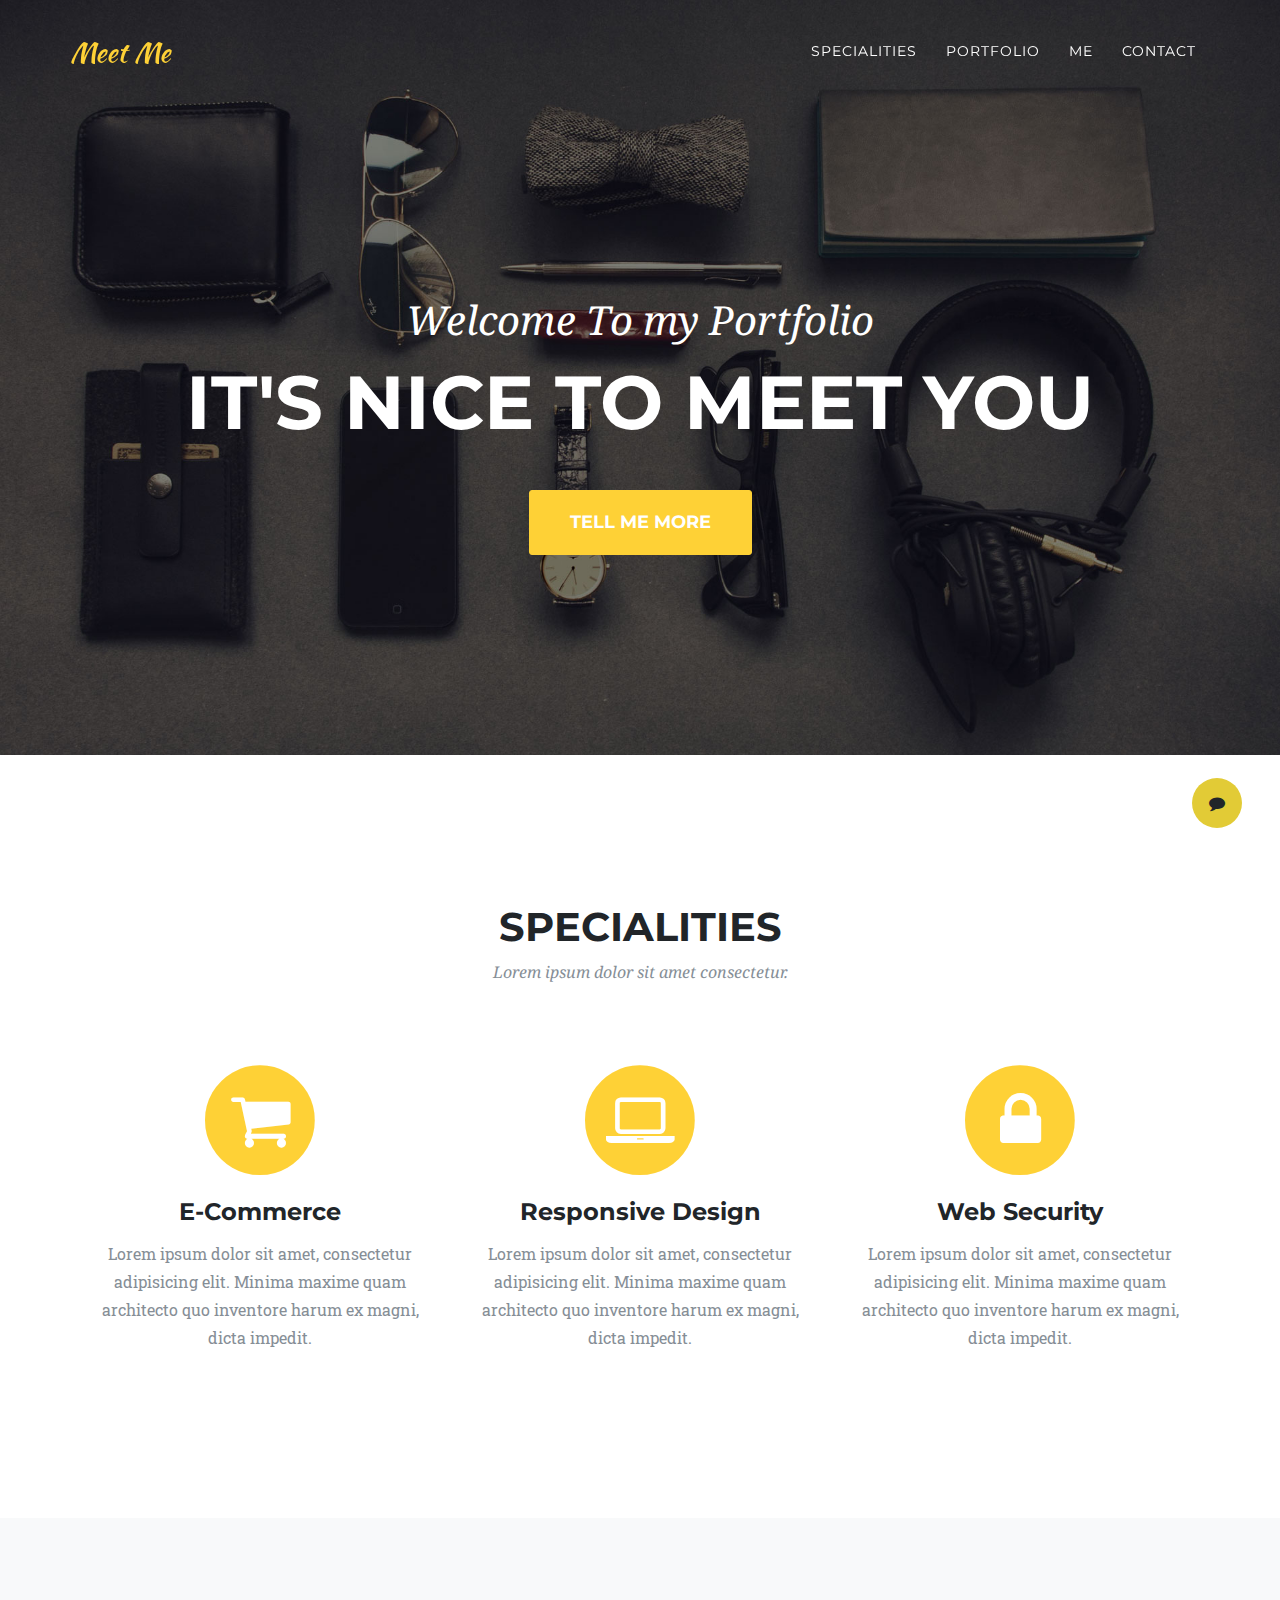
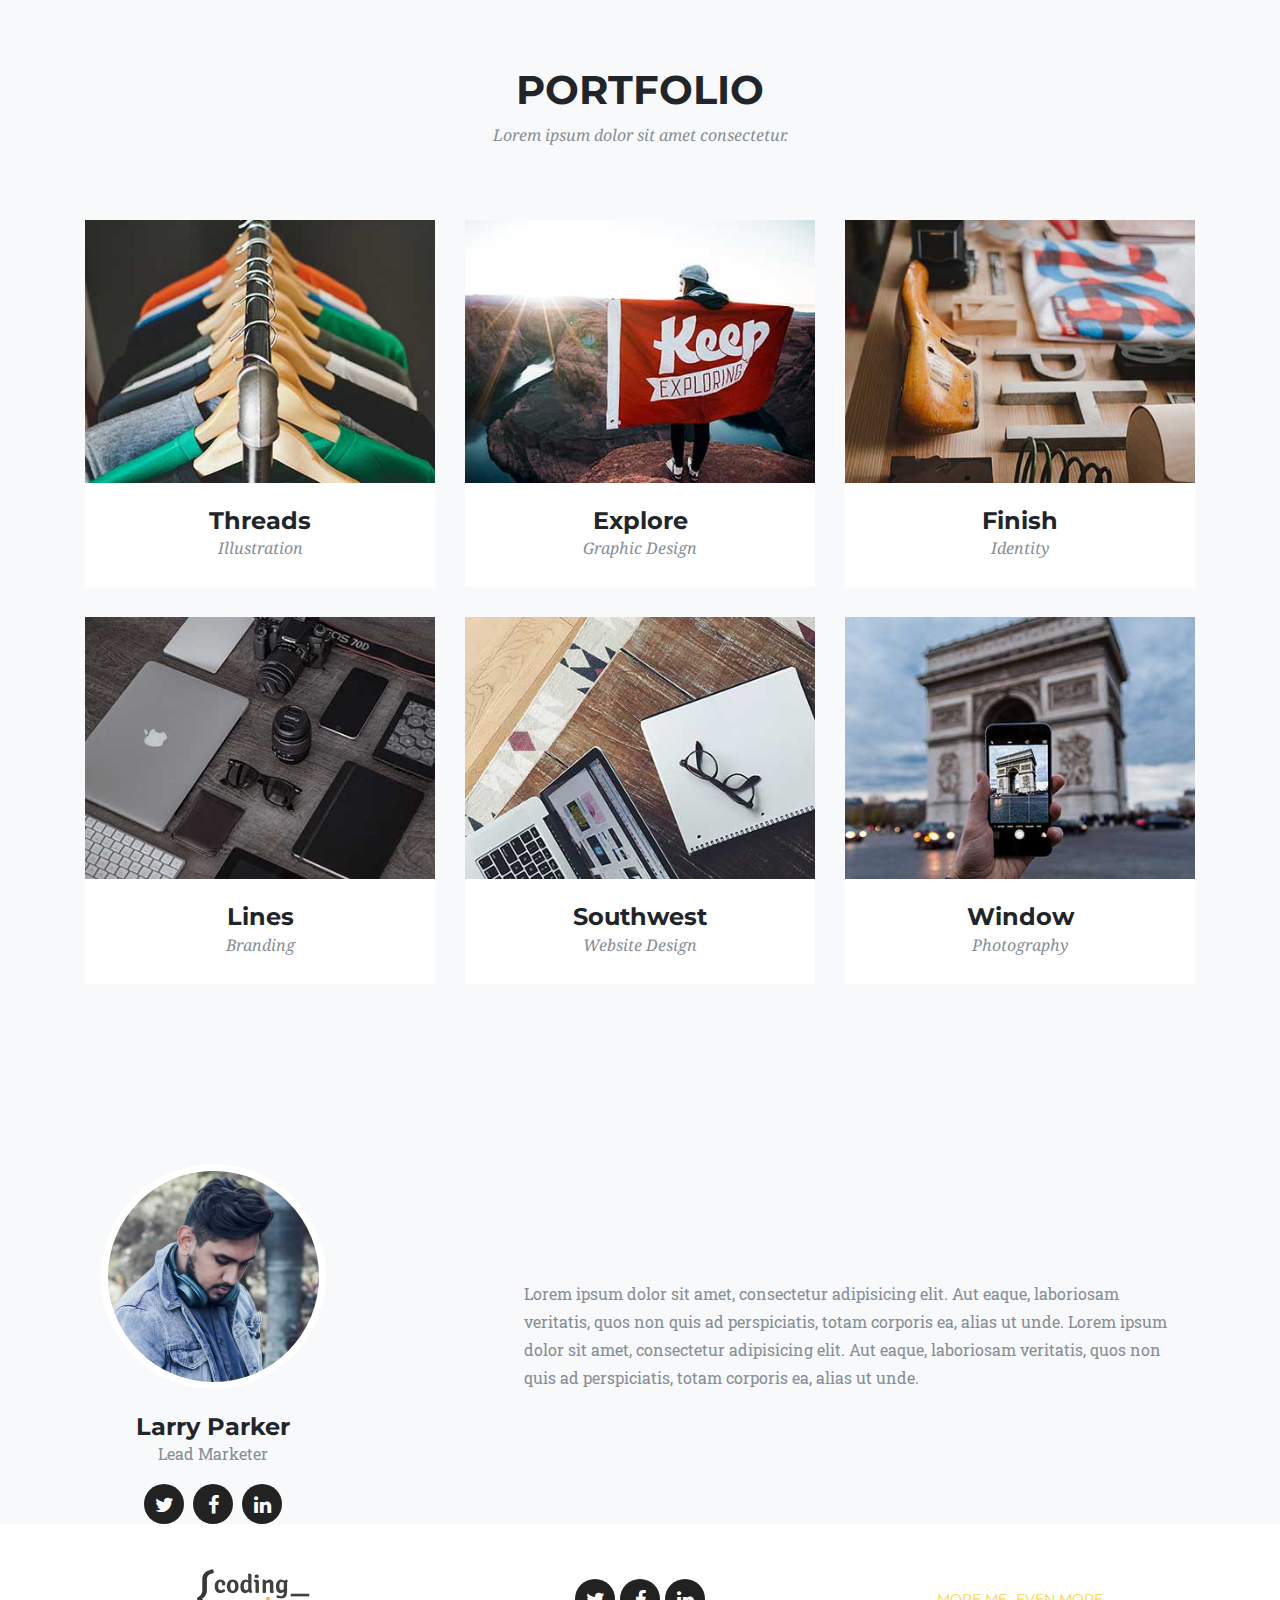
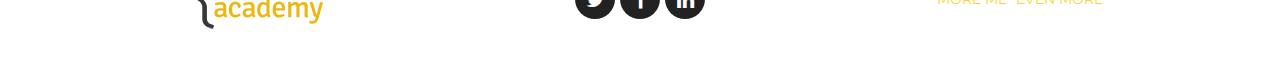
==== index.html @ 512ee584 "My first commit!" ====
<!DOCTYPE html>
<html lang="en">

<head>

  <meta charset="utf-8">
  <meta name="viewport" content="width=device-width, initial-scale=1, shrink-to-fit=no">
  <meta name="description" content="">
  <meta name="author" content="">

  <title>Coding Academy</title>

  <!-- Bootstrap core CSS -->
  <link href="vendor/bootstrap/css/bootstrap.min.css" rel="stylesheet">

  <!-- Custom fonts for this template -->
  <link href="vendor/font-awesome/css/font-awesome.min.css" rel="stylesheet" type="text/css">
  <link href="https://fonts.googleapis.com/css?family=Montserrat:400,700" rel="stylesheet" type="text/css">
  <link href='https://fonts.googleapis.com/css?family=Kaushan+Script' rel='stylesheet' type='text/css'>
  <link href='https://fonts.googleapis.com/css?family=Droid+Serif:400,700,400italic,700italic' rel='stylesheet'
    type='text/css'>
  <link href='https://fonts.googleapis.com/css?family=Roboto+Slab:400,100,300,700' rel='stylesheet' type='text/css'>

  <!-- Custom styles for this template -->
  <link href="css/ca-gallery.css" rel="stylesheet">

</head>

<body id="page-top">
  <div class="offcanvas-btn" onclick="openCanvas()">
    <i class="fa fa-comment" aria-hidden="true"></i>
  </div>
  <aside class="offcanvas-aside">
    <a href="./projects/touchTheNums/index.html"></a>
    <!-- Contact -->
    <section>
      <h4>Contact Me</h4>
    </section>

  </aside>

  <!-- Navigation -->
  <nav class="navbar navbar-expand-lg navbar-dark fixed-top" id="mainNav">
    <div class="container">
      <a class="navbar-brand js-scroll-trigger" href="#page-top">Meet Me</a>
      <button class="navbar-toggler navbar-toggler-right" type="button" data-toggle="collapse"
        data-target="#navbarResponsive" aria-controls="navbarResponsive" aria-expanded="false"
        aria-label="Toggle navigation">
        <i class="fa fa-bars"></i>
      </button>
      <div class="collapse navbar-collapse" id="navbarResponsive">
        <ul class="navbar-nav ml-auto">
          <li class="nav-item">
            <a class="nav-link js-scroll-trigger" href="#services">Specialities</a>
          </li>
          <li class="nav-item">
            <a class="nav-link js-scroll-trigger" href="#portfolio">Portfolio</a>
          </li>
          <li class="nav-item">
            <a class="nav-link js-scroll-trigger" href="#me">Me</a>
          </li>
          <li class="nav-item">
            <a class="nav-link js-scroll-trigger" href="#contact">Contact</a>
          </li>
        </ul>
      </div>
    </div>
  </nav>

  <!-- Header -->
  <header class="masthead">
    <div class="container">
      <div class="intro-text">
        <div class="intro-lead-in">Welcome To my Portfolio</div>
        <div class="intro-heading">It's Nice To Meet You</div>
        <a class="btn btn-xl js-scroll-trigger" href="#services">Tell Me More</a>
      </div>
    </div>
  </header>

  <!-- Services -->
  <a name="services"></a>
  <section>
    <div class="container">
      <div class="row">
        <div class="col-lg-12 text-center">
          <h2 class="section-heading">Specialities</h2>
          <h3 class="section-subheading text-muted">Lorem ipsum dolor sit amet consectetur.</h3>
        </div>
      </div>
      <div class="row text-center">
        <div class="col-md-4">
          <span class="fa-stack fa-4x">
            <i class="fa fa-circle fa-stack-2x text-primary"></i>
            <i class="fa fa-shopping-cart fa-stack-1x fa-inverse"></i>
          </span>
          <h4 class="service-heading">E-Commerce</h4>
          <p class="text-muted">Lorem ipsum dolor sit amet, consectetur adipisicing elit. Minima maxime quam architecto
            quo inventore harum ex
            magni, dicta impedit.</p>
        </div>
        <div class="col-md-4">
          <span class="fa-stack fa-4x">
            <i class="fa fa-circle fa-stack-2x text-primary"></i>
            <i class="fa fa-laptop fa-stack-1x fa-inverse"></i>
          </span>
          <h4 class="service-heading">Responsive Design</h4>
          <p class="text-muted">Lorem ipsum dolor sit amet, consectetur adipisicing elit. Minima maxime quam architecto
            quo inventore harum ex
            magni, dicta impedit.</p>
        </div>
        <div class="col-md-4">
          <span class="fa-stack fa-4x">
            <i class="fa fa-circle fa-stack-2x text-primary"></i>
            <i class="fa fa-lock fa-stack-1x fa-inverse"></i>
          </span>
          <h4 class="service-heading">Web Security</h4>
          <p class="text-muted">Lorem ipsum dolor sit amet, consectetur adipisicing elit. Minima maxime quam architecto
            quo inventore harum ex
            magni, dicta impedit.</p>
        </div>
      </div>
    </div>
  </section>

  <!-- Portfolio Grid -->
  <section class="bg-light" id="portfolio">
    <div class="container">
      <div class="row">
        <div class="col-lg-12 text-center">
          <h2 class="section-heading">Portfolio</h2>
          <h3 class="section-subheading text-muted">Lorem ipsum dolor sit amet consectetur.</h3>
        </div>
      </div>
      <div class="row">
        <div class="col-md-4 col-sm-6 portfolio-item">
          <a class="portfolio-link" data-toggle="modal" href="#portfolioModal1">
            <div class="portfolio-hover">
              <div class="portfolio-hover-content">
                <i class="fa fa-plus fa-3x"></i>
              </div>
            </div>
            <img class="img-fluid" src="img/portfolio/01-thumbnail.jpg" alt="">
          </a>
          <div class="portfolio-caption">
            <h4>Threads</h4>
            <p class="text-muted">Illustration</p>
          </div>
        </div>
        <div class="col-md-4 col-sm-6 portfolio-item">
          <a class="portfolio-link" data-toggle="modal" href="#portfolioModal2">
            <div class="portfolio-hover">
              <div class="portfolio-hover-content">
                <i class="fa fa-plus fa-3x"></i>
              </div>
            </div>
            <img class="img-fluid" src="img/portfolio/02-thumbnail.jpg" alt="">
          </a>
          <div class="portfolio-caption">
            <h4>Explore</h4>
            <p class="text-muted">Graphic Design</p>
          </div>
        </div>
        <div class="col-md-4 col-sm-6 portfolio-item">
          <a class="portfolio-link" data-toggle="modal" href="#portfolioModal3">
            <div class="portfolio-hover">
              <div class="portfolio-hover-content">
                <i class="fa fa-plus fa-3x"></i>
              </div>
            </div>
            <img class="img-fluid" src="img/portfolio/03-thumbnail.jpg" alt="">
          </a>
          <div class="portfolio-caption">
            <h4>Finish</h4>
            <p class="text-muted">Identity</p>
          </div>
        </div>
        <div class="col-md-4 col-sm-6 portfolio-item">
          <a class="portfolio-link" data-toggle="modal" href="#portfolioModal4">
            <div class="portfolio-hover">
              <div class="portfolio-hover-content">
                <i class="fa fa-plus fa-3x"></i>
              </div>
            </div>
            <img class="img-fluid" src="img/portfolio/04-thumbnail.jpg" alt="">
          </a>
          <div class="portfolio-caption">
            <h4>Lines</h4>
            <p class="text-muted">Branding</p>
          </div>
        </div>
        <div class="col-md-4 col-sm-6 portfolio-item">
          <a class="portfolio-link" data-toggle="modal" href="#portfolioModal5">
            <div class="portfolio-hover">
              <div class="portfolio-hover-content">
                <i class="fa fa-plus fa-3x"></i>
              </div>
            </div>
            <img class="img-fluid" src="img/portfolio/05-thumbnail.jpg" alt="">
          </a>
          <div class="portfolio-caption">
            <h4>Southwest</h4>
            <p class="text-muted">Website Design</p>
          </div>
        </div>
        <div class="col-md-4 col-sm-6 portfolio-item">
          <a class="portfolio-link" data-toggle="modal" href="#portfolioModal6">
            <div class="portfolio-hover">
              <div class="portfolio-hover-content">
                <i class="fa fa-plus fa-3x"></i>
              </div>
            </div>
            <img class="img-fluid" src="img/portfolio/06-thumbnail.jpg" alt="">
          </a>
          <div class="portfolio-caption">
            <h4>Window</h4>
            <p class="text-muted">Photography</p>
          </div>
        </div>
      </div>
    </div>
  </section>


  <!-- Me -->
  <section class="bg-light" id="me" style="padding: 0px;">
    <div class="row">
      <div class="col-sm-4">
        <div class="team-member">
          <img class="mx-auto rounded-circle" src="img/team/2.jpg" alt="">
          <h4>Larry Parker</h4>
          <p class="text-muted">Lead Marketer</p>
          <ul class="list-inline social-buttons">
            <li class="list-inline-item">
              <a href="#">
                <i class="fa fa-twitter"></i>
              </a>
            </li>
            <li class="list-inline-item">
              <a href="#">
                <i class="fa fa-facebook"></i>
              </a>
            </li>
            <li class="list-inline-item">
              <a href="#">
                <i class="fa fa-linkedin"></i>
              </a>
            </li>
          </ul>
        </div>
      </div>
      <div class="col-sm-8 flex-align-center">
        <p class="large text-muted  about-description">Lorem ipsum dolor sit amet, consectetur adipisicing elit. Aut
          eaque, laboriosam veritatis, quos non quis ad perspiciatis,
          totam corporis ea, alias ut unde. Lorem ipsum dolor sit amet, consectetur adipisicing elit. Aut eaque,
          laboriosam veritatis, quos non quis ad perspiciatis,
          totam corporis ea, alias ut unde.</p>
      </div>
    </div>
  </section>


  <!-- Footer -->
  <footer id="contact">
    <div class="container">
      <div class="row">
        <div class="col-md-4 flex-align-center">
          <a href="http://coding-academy.org" target="_blank">
            <img src="./img/ca-logo.png" alt="">
          </a>
        </div>
        <div class="col-md-4 flex-align-center">
          <ul class="list-inline social-buttons flex-align-center">
            <li class="list-inline-item">
              <a href="#">
                <i class="fa fa-twitter"></i>
              </a>
            </li>
            <li class="list-inline-item flex-align-center">
              <a href="#">
                <i class="fa fa-facebook"></i>
              </a>
            </li>
            <li class="list-inline-item">
              <a href="#">
                <i class="fa fa-linkedin"></i>
              </a>
            </li>
          </ul>
        </div>
        <div class="col-md-4 flex-align-center">
          <ul class="list-inline quicklinks">
            <li class="list-inline-item">
              <a href="#">More Me</a>
            </li>
            <li class="list-inline-item">
              <a href="#">Even More</a>
            </li>
          </ul>
        </div>
      </div>
    </div>
  </footer>

  <!-- Portfolio Modals -->

  <!-- Modal 1 -->
  <div class="portfolio-modal modal fade" id="portfolioModal1" tabindex="-1" role="dialog" aria-hidden="true">
    <div class="modal-dialog">
      <div class="modal-content">
        <div class="close-modal" data-dismiss="modal">
          <div class="lr">
            <div class="rl"></div>
          </div>
        </div>
        <div class="container">
          <div class="row">
            <div class="col-lg-8 mx-auto">
              <div class="modal-body">
                <!-- Project Details Go Here -->
                <h2>Project Name</h2>
                <p class="item-intro text-muted">Lorem ipsum dolor sit amet consectetur.</p>
                <img class="img-fluid d-block mx-auto" src="img/portfolio/01-full.jpg" alt="">
                <p>Use this area to describe your project. Lorem ipsum dolor sit amet, consectetur adipisicing elit. Est
                  blanditiis
                  dolorem culpa incidunt minus dignissimos deserunt repellat aperiam quasi sunt officia expedita beatae
                  cupiditate,
                  maiores repudiandae, nostrum, reiciendis facere nemo!</p>
                <ul class="list-inline">
                  <li>Date: January 2017</li>
                  <li>Client: Threads</li>
                  <li>Category: Illustration</li>
                </ul>
                <button class="btn btn-primary" data-dismiss="modal" type="button">
                  <i class="fa fa-times"></i>
                  Close Project</button>
              </div>
            </div>
          </div>
        </div>
      </div>
    </div>
  </div>

  <!-- Modal 2 -->
  <div class="portfolio-modal modal fade" id="portfolioModal2" tabindex="-1" role="dialog" aria-hidden="true">
    <div class="modal-dialog">
      <div class="modal-content">
        <div class="close-modal" data-dismiss="modal">
          <div class="lr">
            <div class="rl"></div>
          </div>
        </div>
        <div class="container">
          <div class="row">
            <div class="col-lg-8 mx-auto">
              <div class="modal-body">
                <!-- Project Details Go Here -->
                <h2>Project Name</h2>
                <p class="item-intro text-muted">Lorem ipsum dolor sit amet consectetur.</p>
                <img class="img-fluid d-block mx-auto" src="img/portfolio/02-full.jpg" alt="">
                <p>Use this area to describe your project. Lorem ipsum dolor sit amet, consectetur adipisicing elit. Est
                  blanditiis
                  dolorem culpa incidunt minus dignissimos deserunt repellat aperiam quasi sunt officia expedita beatae
                  cupiditate,
                  maiores repudiandae, nostrum, reiciendis facere nemo!</p>
                <ul class="list-inline">
                  <li>Date: January 2017</li>
                  <li>Client: Explore</li>
                  <li>Category: Graphic Design</li>
                </ul>
                <button class="btn btn-primary" data-dismiss="modal" type="button">
                  <i class="fa fa-times"></i>
                  Close Project</button>
              </div>
            </div>
          </div>
        </div>
      </div>
    </div>
  </div>

  <!-- Modal 3 -->
  <div class="portfolio-modal modal fade" id="portfolioModal3" tabindex="-1" role="dialog" aria-hidden="true">
    <div class="modal-dialog">
      <div class="modal-content">
        <div class="close-modal" data-dismiss="modal">
          <div class="lr">
            <div class="rl"></div>
          </div>
        </div>
        <div class="container">
          <div class="row">
            <div class="col-lg-8 mx-auto">
              <div class="modal-body">
                <!-- Project Details Go Here -->
                <h2>Project Name</h2>
                <p class="item-intro text-muted">Lorem ipsum dolor sit amet consectetur.</p>
                <img class="img-fluid d-block mx-auto" src="img/portfolio/03-full.jpg" alt="">
                <p>Use this area to describe your project. Lorem ipsum dolor sit amet, consectetur adipisicing elit. Est
                  blanditiis
                  dolorem culpa incidunt minus dignissimos deserunt repellat aperiam quasi sunt officia expedita beatae
                  cupiditate,
                  maiores repudiandae, nostrum, reiciendis facere nemo!</p>
                <ul class="list-inline">
                  <li>Date: January 2017</li>
                  <li>Client: Finish</li>
                  <li>Category: Identity</li>
                </ul>
                <button class="btn btn-primary" data-dismiss="modal" type="button">
                  <i class="fa fa-times"></i>
                  Close Project</button>
              </div>
            </div>
          </div>
        </div>
      </div>
    </div>
  </div>

  <!-- Modal 4 -->
  <div class="portfolio-modal modal fade" id="portfolioModal4" tabindex="-1" role="dialog" aria-hidden="true">
    <div class="modal-dialog">
      <div class="modal-content">
        <div class="close-modal" data-dismiss="modal">
          <div class="lr">
            <div class="rl"></div>
          </div>
        </div>
        <div class="container">
          <div class="row">
            <div class="col-lg-8 mx-auto">
              <div class="modal-body">
                <!-- Project Details Go Here -->
                <h2>Project Name</h2>
                <p class="item-intro text-muted">Lorem ipsum dolor sit amet consectetur.</p>
                <img class="img-fluid d-block mx-auto" src="img/portfolio/04-full.jpg" alt="">
                <p>Use this area to describe your project. Lorem ipsum dolor sit amet, consectetur adipisicing elit. Est
                  blanditiis
                  dolorem culpa incidunt minus dignissimos deserunt repellat aperiam quasi sunt officia expedita beatae
                  cupiditate,
                  maiores repudiandae, nostrum, reiciendis facere nemo!</p>
                <ul class="list-inline">
                  <li>Date: January 2017</li>
                  <li>Client: Lines</li>
                  <li>Category: Branding</li>
                </ul>
                <button class="btn btn-primary" data-dismiss="modal" type="button">
                  <i class="fa fa-times"></i>
                  Close Project</button>
              </div>
            </div>
          </div>
        </div>
      </div>
    </div>
  </div>

  <!-- Modal 5 -->
  <div class="portfolio-modal modal fade" id="portfolioModal5" tabindex="-1" role="dialog" aria-hidden="true">
    <div class="modal-dialog">
      <div class="modal-content">
        <div class="close-modal" data-dismiss="modal">
          <div class="lr">
            <div class="rl"></div>
          </div>
        </div>
        <div class="container">
          <div class="row">
            <div class="col-lg-8 mx-auto">
              <div class="modal-body">
                <!-- Project Details Go Here -->
                <h2>Project Name</h2>
                <p class="item-intro text-muted">Lorem ipsum dolor sit amet consectetur.</p>
                <img class="img-fluid d-block mx-auto" src="img/portfolio/05-full.jpg" alt="">
                <p>Use this area to describe your project. Lorem ipsum dolor sit amet, consectetur adipisicing elit. Est
                  blanditiis
                  dolorem culpa incidunt minus dignissimos deserunt repellat aperiam quasi sunt officia expedita beatae
                  cupiditate,
                  maiores repudiandae, nostrum, reiciendis facere nemo!</p>
                <ul class="list-inline">
                  <li>Date: January 2017</li>
                  <li>Client: Southwest</li>
                  <li>Category: Website Design</li>
                </ul>
                <button class="btn btn-primary" data-dismiss="modal" type="button">
                  <i class="fa fa-times"></i>
                  Close Project</button>
              </div>
            </div>
          </div>
        </div>
      </div>
    </div>
  </div>

  <!-- Modal 6 -->
  <div class="portfolio-modal modal fade" id="portfolioModal6" tabindex="-1" role="dialog" aria-hidden="true">
    <div class="modal-dialog">
      <div class="modal-content">
        <div class="close-modal" data-dismiss="modal">
          <div class="lr">
            <div class="rl"></div>
          </div>
        </div>
        <div class="container">
          <div class="row">
            <div class="col-lg-8 mx-auto">
              <div class="modal-body">
                <!-- Project Details Go Here -->
                <h2>Project Name</h2>
                <p class="item-intro text-muted">Lorem ipsum dolor sit amet consectetur.</p>
                <img class="img-fluid d-block mx-auto" src="img/portfolio/06-full.jpg" alt="">
                <p>Use this area to describe your project. Lorem ipsum dolor sit amet, consectetur adipisicing elit. Est
                  blanditiis
                  dolorem culpa incidunt minus dignissimos deserunt repellat aperiam quasi sunt officia expedita beatae
                  cupiditate,
                  maiores repudiandae, nostrum, reiciendis facere nemo!</p>
                <ul class="list-inline">
                  <li>Date: January 2017</li>
                  <li>Client: Window</li>
                  <li>Category: Photography</li>
                </ul>
                <button class="btn btn-primary" data-dismiss="modal" type="button">
                  <i class="fa fa-times"></i>
                  Close Project</button>
              </div>
            </div>
          </div>
        </div>
      </div>
    </div>
  </div>

  <!-- Bootstrap core JavaScript -->
  <script src="vendor/jquery/jquery.min.js"></script>
  <script src="vendor/popper/popper.min.js"></script>
  <script src="vendor/bootstrap/js/bootstrap.min.js"></script>

  <!-- Plugin JavaScript -->
  <script src="vendor/jquery-easing/jquery.easing.min.js"></script>

  <!-- Custom scripts for this template -->
  <script src="js/ca-gallery.js"></script>
  <script src="js/offCanvas.js"></script>
  <script src="js/main.js"></script>


</body>

</html>
---- css/ca-gallery.css ----
body {
    overflow-x: hidden;
    font-family: 'Roboto Slab', 'Helvetica Neue', Helvetica, Arial, sans-serif;
}
p {
    line-height: 1.75;
}
a {
    color: #fed136;
}
a.active,
a:active,
a:focus,
a:hover {
    color: #fec503;
}
h1,
h2,
h3,
h4,
h5,
h6 {
    font-weight: 700;
    font-family: 'Montserrat', 'Helvetica Neue', Helvetica, Arial, sans-serif;
    text-transform: uppercase;
}
section {
    padding: 100px 0;
}
section h2.section-heading {
    font-size: 40px;
    margin-top: 0;
    margin-bottom: 15px;
}
section h3.section-subheading {
    font-size: 16px;
    font-weight: 400;
    font-style: italic;
    margin-bottom: 75px;
    text-transform: none;
    font-family: 'Droid Serif', 'Helvetica Neue', Helvetica, Arial, sans-serif;
}
@media (min-width: 768px) {
    section {
        padding: 150px 0;
    }
}
::-moz-selection {
    background: #fed136;
    text-shadow: none;
}
::selection {
    background: #fed136;
    text-shadow: none;
}
img::selection {
    background: transparent;
}
img::-moz-selection {
    background: transparent;
}
body {
    -webkit-tap-highlight-color: #fed136;
}
.offcanvas-btn {
    z-index: 100000;
    position: fixed;
    bottom: 8%;
    right: 3%;
    height: 50px;
    width: 50px;
    background: #e2cb36;
    border-radius: 50%;
    display: flex;
    justify-content: center;
    align-items: center;
    cursor: pointer;
    margin-right: 0;
    transition: all 0.3s ease;
}
.offcanvas-btn-open {
    margin-right: 80vw;
}
.offcanvas-aside {
    position: fixed;
    height: 100%;
    background: red;
    width: 80vw;
    right: -80vw;
    z-index: 10;
    transition: all 0.3s ease;
    display: flex;
    flex-direction: column;
    align-items: center;
    justify-content: space-around;
}
.offcanvas-aside img {
    border-radius: 50%;
}
.offcanvas-aside p {
    text-align: center;
}
.offcanvas-aside .offcanvas-content-suffix {
    height: 20%;
}

@media (min-width: 575px) {
    .offcanvas-btn-open {
        margin-right: 30vw;
    }
    .offcanvas-aside {
        width: 30vw;
        right: -30vw;
    }
}
.offcanvas-aside-open {
    right: 0;
    
}

#mainNav {
    background-color: #222222;
    z-index: 5;
}
#mainNav .navbar-toggler {
    font-size: 12px;
    right: 0;
    padding: 13px;
    text-transform: uppercase;
    color: white;
    border: 0;
    background-color: #fed136;
    font-family: 'Montserrat', 'Helvetica Neue', Helvetica, Arial, sans-serif;
    text-transform: uppercase;
}
#mainNav .navbar-brand {
    color: #fed136;
    font-family: 'Kaushan Script', 'Helvetica Neue', Helvetica, Arial, cursive;
}
#mainNav .navbar-brand.active,
#mainNav .navbar-brand:active,
#mainNav .navbar-brand:focus,
#mainNav .navbar-brand:hover {
    color: #fec503;
}
#mainNav .navbar-nav .nav-item .nav-link {
    font-size: 90%;
    font-weight: 400;
    padding: 0.75em 0;
    letter-spacing: 1px;
    color: white;
    font-family: 'Montserrat', 'Helvetica Neue', Helvetica, Arial, sans-serif;
    text-transform: uppercase;
}
#mainNav .navbar-nav .nav-item .nav-link.active,
#mainNav .navbar-nav .nav-item .nav-link:hover {
    color: #fed136;
}
@media (min-width: 992px) {
    
    #mainNav {
        padding-top: 25px;
        padding-bottom: 25px;
        -webkit-transition: padding-top 0.3s, padding-bottom 0.3s;
        -moz-transition: padding-top 0.3s, padding-bottom 0.3s;
        transition: padding-top 0.3s, padding-bottom 0.3s;
        border: none;
        background-color: transparent;
    }
    #mainNav .navbar-brand {
        font-size: 1.75em;
        -webkit-transition: all 0.3s;
        -moz-transition: all 0.3s;
        transition: all 0.3s;
    }
    #mainNav .navbar-nav .nav-item .nav-link {
        padding: 1.1em 1em !important;
    }
    #mainNav.navbar-shrink {
        padding-top: 0;
        padding-bottom: 0;
        background-color: #222222;
    }
    #mainNav.navbar-shrink .navbar-brand {
        font-size: 1.25em;
        padding: 12px 0;
    }
   
}
header.masthead {
    text-align: center;
    color: white;
    background-image: url("../img/header-bg.jpg");
    background-repeat: no-repeat;
    background-attachment: scroll;
    background-position: center center;
    -webkit-background-size: cover;
    -moz-background-size: cover;
    -o-background-size: cover;
    background-size: cover;
}
header.masthead .intro-text {
    padding-top: 150px;
    padding-bottom: 100px;
}
header.masthead .intro-text .intro-lead-in {
    font-size: 22px;
    font-style: italic;
    line-height: 22px;
    margin-bottom: 25px;
    font-family: 'Droid Serif', 'Helvetica Neue', Helvetica, Arial, sans-serif;
}
header.masthead .intro-text .intro-heading {
    font-size: 50px;
    font-weight: 700;
    line-height: 50px;
    margin-bottom: 25px;
    font-family: 'Montserrat', 'Helvetica Neue', Helvetica, Arial, sans-serif;
    text-transform: uppercase;
}
@media (min-width: 768px) {
    header.masthead .intro-text {
        padding-top: 300px;
        padding-bottom: 200px;
    }
    header.masthead .intro-text .intro-lead-in {
        font-size: 40px;
        font-style: italic;
        line-height: 40px;
        margin-bottom: 25px;
        font-family: 'Droid Serif', 'Helvetica Neue', Helvetica, Arial, sans-serif;
    }
    header.masthead .intro-text .intro-heading {
        font-size: 75px;
        font-weight: 700;
        line-height: 75px;
        margin-bottom: 50px;
        font-family: 'Montserrat', 'Helvetica Neue', Helvetica, Arial, sans-serif;
        text-transform: uppercase;
    }
}
.service-heading {
    margin: 15px 0;
    text-transform: none;
}

#portfolio .portfolio-item {
    right: 0;
    margin: 0 0 15px;
}
#portfolio .portfolio-item .portfolio-link {
    position: relative;
    display: block;
    max-width: 400px;
    margin: 0 auto;
    cursor: pointer;
}
#portfolio .portfolio-item .portfolio-link .portfolio-hover {
    position: absolute;
    width: 100%;
    height: 100%;
    -webkit-transition: all ease 0.5s;
    -moz-transition: all ease 0.5s;
    transition: all ease 0.5s;
    opacity: 0;
    background: rgba(254, 209, 54, 0.9);
}
#portfolio .portfolio-item .portfolio-link .portfolio-hover:hover {
    opacity: 1;
}
#portfolio .portfolio-item .portfolio-link .portfolio-hover .portfolio-hover-content {
    font-size: 20px;
    position: absolute;
    top: 50%;
    width: 100%;
    height: 20px;
    margin-top: -12px;
    text-align: center;
    color: white;
}
#portfolio .portfolio-item .portfolio-link .portfolio-hover .portfolio-hover-content i {
    margin-top: -12px;
}
#portfolio .portfolio-item .portfolio-link .portfolio-hover .portfolio-hover-content h3,
#portfolio .portfolio-item .portfolio-link .portfolio-hover .portfolio-hover-content h4 {
    margin: 0;
}
#portfolio .portfolio-item .portfolio-caption {
    max-width: 400px;
    margin: 0 auto;
    padding: 25px;
    text-align: center;
    background-color: white;
}
#portfolio .portfolio-item .portfolio-caption h4 {
    margin: 0;
    text-transform: none;
}
#portfolio .portfolio-item .portfolio-caption p {
    font-size: 16px;
    font-style: italic;
    margin: 0;
    font-family: 'Droid Serif', 'Helvetica Neue', Helvetica, Arial, sans-serif;
}
#portfolio * {
    z-index: 2;
}
@media (min-width: 767px) {
    #portfolio .portfolio-item {
        margin: 0 0 30px;
    }
}
.portfolio-modal .modal-dialog {
    max-width: none;
    height: 100%;
    margin: 0;
}
.portfolio-modal .modal-content {
    min-height: 100%;
    padding: 100px 0;
    text-align: center;
    border: none;
    border-radius: 0;
    background-clip: border-box;
    -webkit-box-shadow: none;
    box-shadow: none;
}
.portfolio-modal .modal-content h2 {
    font-size: 3em;
    margin-bottom: 15px;
}
.portfolio-modal .modal-content p {
    margin-bottom: 30px;
}
.portfolio-modal .modal-content p.item-intro {
    font-size: 16px;
    font-style: italic;
    margin: 20px 0 30px;
    font-family: 'Droid Serif', 'Helvetica Neue', Helvetica, Arial, sans-serif;
}
.portfolio-modal .modal-content ul.list-inline {
    margin-top: 0;
    margin-bottom: 30px;
}
.portfolio-modal .modal-content img {
    margin-bottom: 30px;
}
.portfolio-modal .modal-content button {
    cursor: pointer;
}
.portfolio-modal .close-modal {
    position: absolute;
    top: 25px;
    right: 25px;
    width: 75px;
    height: 75px;
    cursor: pointer;
    background-color: transparent;
}
.portfolio-modal .close-modal:hover {
    opacity: 0.3;
}
.portfolio-modal .close-modal .lr {
    /* Safari and Chrome */
    
    z-index: 1051;
    width: 1px;
    height: 75px;
    margin-left: 35px;
    /* IE 9 */
    
    -webkit-transform: rotate(45deg);
    -ms-transform: rotate(45deg);
    transform: rotate(45deg);
    background-color: #222222;
}
.portfolio-modal .close-modal .lr .rl {
    /* Safari and Chrome */
    
    z-index: 1052;
    width: 1px;
    height: 75px;
    /* IE 9 */
    
    -webkit-transform: rotate(90deg);
    -ms-transform: rotate(90deg);
    transform: rotate(90deg);
    background-color: #222222;
}
.portfolio-modal .modal-backdrop {
    display: none;
    opacity: 0;
}
.timeline {
    position: relative;
    padding: 0;
    list-style: none;
}
.timeline:before {
    position: absolute;
    top: 0;
    bottom: 0;
    left: 40px;
    width: 2px;
    margin-left: -1.5px;
    content: '';
    background-color: #f1f1f1;
}
.timeline > li {
    position: relative;
    min-height: 50px;
    margin-bottom: 50px;
}
.timeline > li:after,
.timeline > li:before {
    display: table;
    content: ' ';
}
.timeline > li:after {
    clear: both;
}
.timeline > li .timeline-panel {
    position: relative;
    float: right;
    width: 100%;
    padding: 0 20px 0 100px;
    text-align: left;
}
.timeline > li .timeline-panel:before {
    right: auto;
    left: -15px;
    border-right-width: 15px;
    border-left-width: 0;
}
.timeline > li .timeline-panel:after {
    right: auto;
    left: -14px;
    border-right-width: 14px;
    border-left-width: 0;
}
.timeline > li .timeline-image {
    position: absolute;
    z-index: 100;
    left: 0;
    width: 80px;
    height: 80px;
    margin-left: 0;
    text-align: center;
    color: white;
    border: 7px solid #f1f1f1;
    border-radius: 100%;
    background-color: #fed136;
}
.timeline > li .timeline-image h4 {
    font-size: 10px;
    line-height: 14px;
    margin-top: 12px;
}
.timeline > li.timeline-inverted > .timeline-panel {
    float: right;
    padding: 0 20px 0 100px;
    text-align: left;
}
.timeline > li.timeline-inverted > .timeline-panel:before {
    right: auto;
    left: -15px;
    border-right-width: 15px;
    border-left-width: 0;
}
.timeline > li.timeline-inverted > .timeline-panel:after {
    right: auto;
    left: -14px;
    border-right-width: 14px;
    border-left-width: 0;
}
.timeline > li:last-child {
    margin-bottom: 0;
}
.timeline .timeline-heading h4 {
    margin-top: 0;
    color: inherit;
}
.timeline .timeline-heading h4.subheading {
    text-transform: none;
}
.timeline .timeline-body > ul,
.timeline .timeline-body > p {
    margin-bottom: 0;
}
@media (min-width: 768px) {
    .timeline:before {
        left: 50%;
    }
    .timeline > li {
        min-height: 100px;
        margin-bottom: 100px;
    }
    .timeline > li .timeline-panel {
        float: left;
        width: 41%;
        padding: 0 20px 20px 30px;
        text-align: right;
    }
    .timeline > li .timeline-image {
        left: 50%;
        width: 100px;
        height: 100px;
        margin-left: -50px;
    }
    .timeline > li .timeline-image h4 {
        font-size: 13px;
        line-height: 18px;
        margin-top: 16px;
    }
    .timeline > li.timeline-inverted > .timeline-panel {
        float: right;
        padding: 0 30px 20px 20px;
        text-align: left;
    }
}
@media (min-width: 992px) {
    .timeline > li {
        min-height: 150px;
    }
    .timeline > li .timeline-panel {
        padding: 0 20px 20px;
    }
    .timeline > li .timeline-image {
        width: 150px;
        height: 150px;
        margin-left: -75px;
    }
    .timeline > li .timeline-image h4 {
        font-size: 18px;
        line-height: 26px;
        margin-top: 30px;
    }
    .timeline > li.timeline-inverted > .timeline-panel {
        padding: 0 20px 20px;
    }
}
@media (min-width: 1200px) {
    .timeline > li {
        min-height: 170px;
    }
    .timeline > li .timeline-panel {
        padding: 0 20px 20px 100px;
    }
    .timeline > li .timeline-image {
        width: 170px;
        height: 170px;
        margin-left: -85px;
    }
    .timeline > li .timeline-image h4 {
        margin-top: 40px;
    }
    .timeline > li.timeline-inverted > .timeline-panel {
        padding: 0 100px 20px 20px;
    }
}
.team-member {
    text-align: center;
}
.team-member img {
    width: 225px;
    height: 225px;
    border: 7px solid white;
}
.team-member h4 {
    margin-top: 25px;
    margin-bottom: 0;
    text-transform: none;
}
.team-member p {
    margin-top: 0;
}
.about-description {
    max-width: 80%;
}
@media (max-width: 800px) {
    .about-description {
        text-align: center;
        margin-top: 1rem;
        margin-bottom: 1rem;
    }
}
footer {
    padding: 25px 0;
    text-align: center;
}
footer span.copyright {
    font-size: 90%;
    line-height: 40px;
    text-transform: none;
    font-family: 'Montserrat', 'Helvetica Neue', Helvetica, Arial, sans-serif;
    text-transform: uppercase;
}
footer ul.quicklinks {
    font-size: 90%;
    line-height: 40px;
    margin-bottom: 0;
    text-transform: none;
    font-family: 'Montserrat', 'Helvetica Neue', Helvetica, Arial, sans-serif;
    text-transform: uppercase;
}
ul.social-buttons {
    margin-bottom: 0;
}
ul.social-buttons li a {
    font-size: 20px;
    line-height: 40px;
    display: block;
    width: 40px;
    height: 40px;
    -webkit-transition: all 0.3s;
    -moz-transition: all 0.3s;
    transition: all 0.3s;
    color: white;
    border-radius: 100%;
    outline: none;
    background-color: #222222;
}
ul.social-buttons li a:active,
ul.social-buttons li a:focus,
ul.social-buttons li a:hover {
    background-color: #fed136;
}
.flex-align-center {
    display: flex;
    justify-content: center;
    align-items: center;
}
.text-primary {
    color: #fed136 !important;
}
.btn-primary {
    font-weight: 700;
    color: white;
    border-color: #fed136;
    background-color: #fed136;
    font-family: 'Montserrat', 'Helvetica Neue', Helvetica, Arial, sans-serif;
    text-transform: uppercase;
}
.btn-primary.focus,
.btn-primary:focus {
    color: white;
    border-color: #b48b01;
    background-color: #fec503;
}
.btn-primary:hover {
    color: white;
    border-color: #f6bf01;
    background-color: #fec503;
}
.btn-primary.active,
.btn-primary:active,
.open > .btn-primary.dropdown-toggle {
    color: white;
    border-color: #f6bf01;
    background-color: #fec503;
}
.btn-primary.active.focus,
.btn-primary.active:focus,
.btn-primary.active:hover,
.btn-primary:active.focus,
.btn-primary:active:focus,
.btn-primary:active:hover,
.open > .btn-primary.dropdown-toggle.focus,
.open > .btn-primary.dropdown-toggle:focus,
.open > .btn-primary.dropdown-toggle:hover {
    color: white;
    border-color: #b48b01;
    background-color: #dcab01;
}
.btn-primary.active,
.btn-primary:active,
.open > .btn-primary.dropdown-toggle {
    background-image: none;
}
.btn-primary.disabled.focus,
.btn-primary.disabled:focus,
.btn-primary.disabled:hover,
.btn-primary[disabled].focus,
.btn-primary[disabled]:focus,
.btn-primary[disabled]:hover,
fieldset[disabled] .btn-primary.focus,
fieldset[disabled] .btn-primary:focus,
fieldset[disabled] .btn-primary:hover {
    border-color: #fed136;
    background-color: #fed136;
}
.btn-primary .badge {
    color: #fed136;
    background-color: white;
}
.btn-xl {
    font-size: 18px;
    font-weight: 700;
    padding: 20px 40px;
    border-radius: 3px;
    color: white;
    border-color: #fed136;
    background-color: #fed136;
    font-family: 'Montserrat', 'Helvetica Neue', Helvetica, Arial, sans-serif;
    text-transform: uppercase;
}
.btn-xl.focus,
.btn-xl:focus {
    color: white;
    border-color: #b48b01;
    background-color: #fec503;
}
.btn-xl:hover {
    color: white;
    border-color: #f6bf01;
    background-color: #fec503;
}
.btn-xl.active,
.btn-xl:active,
.open > .btn-xl.dropdown-toggle {
    color: white;
    border-color: #f6bf01;
    background-color: #fec503;
}
.btn-xl.active.focus,
.btn-xl.active:focus,
.btn-xl.active:hover,
.btn-xl:active.focus,
.btn-xl:active:focus,
.btn-xl:active:hover,
.open > .btn-xl.dropdown-toggle.focus,
.open > .btn-xl.dropdown-toggle:focus,
.open > .btn-xl.dropdown-toggle:hover {
    color: white;
    border-color: #b48b01;
    background-color: #dcab01;
}
.btn-xl.active,
.btn-xl:active,
.open > .btn-xl.dropdown-toggle {
    background-image: none;
}
.btn-xl.disabled.focus,
.btn-xl.disabled:focus,
.btn-xl.disabled:hover,
.btn-xl[disabled].focus,
.btn-xl[disabled]:focus,
.btn-xl[disabled]:hover,
fieldset[disabled] .btn-xl.focus,
fieldset[disabled] .btn-xl:focus,
fieldset[disabled] .btn-xl:hover {
    border-color: #fed136;
    background-color: #fed136;
}
.btn-xl .badge {
    color: #fed136;
    background-color: white;
}

/* reset bootstrap*/
.row {
    margin-right: 0;
    margin-left: 0;
}

.container {
    padding-right: 0;
    padding-left: 0;
}
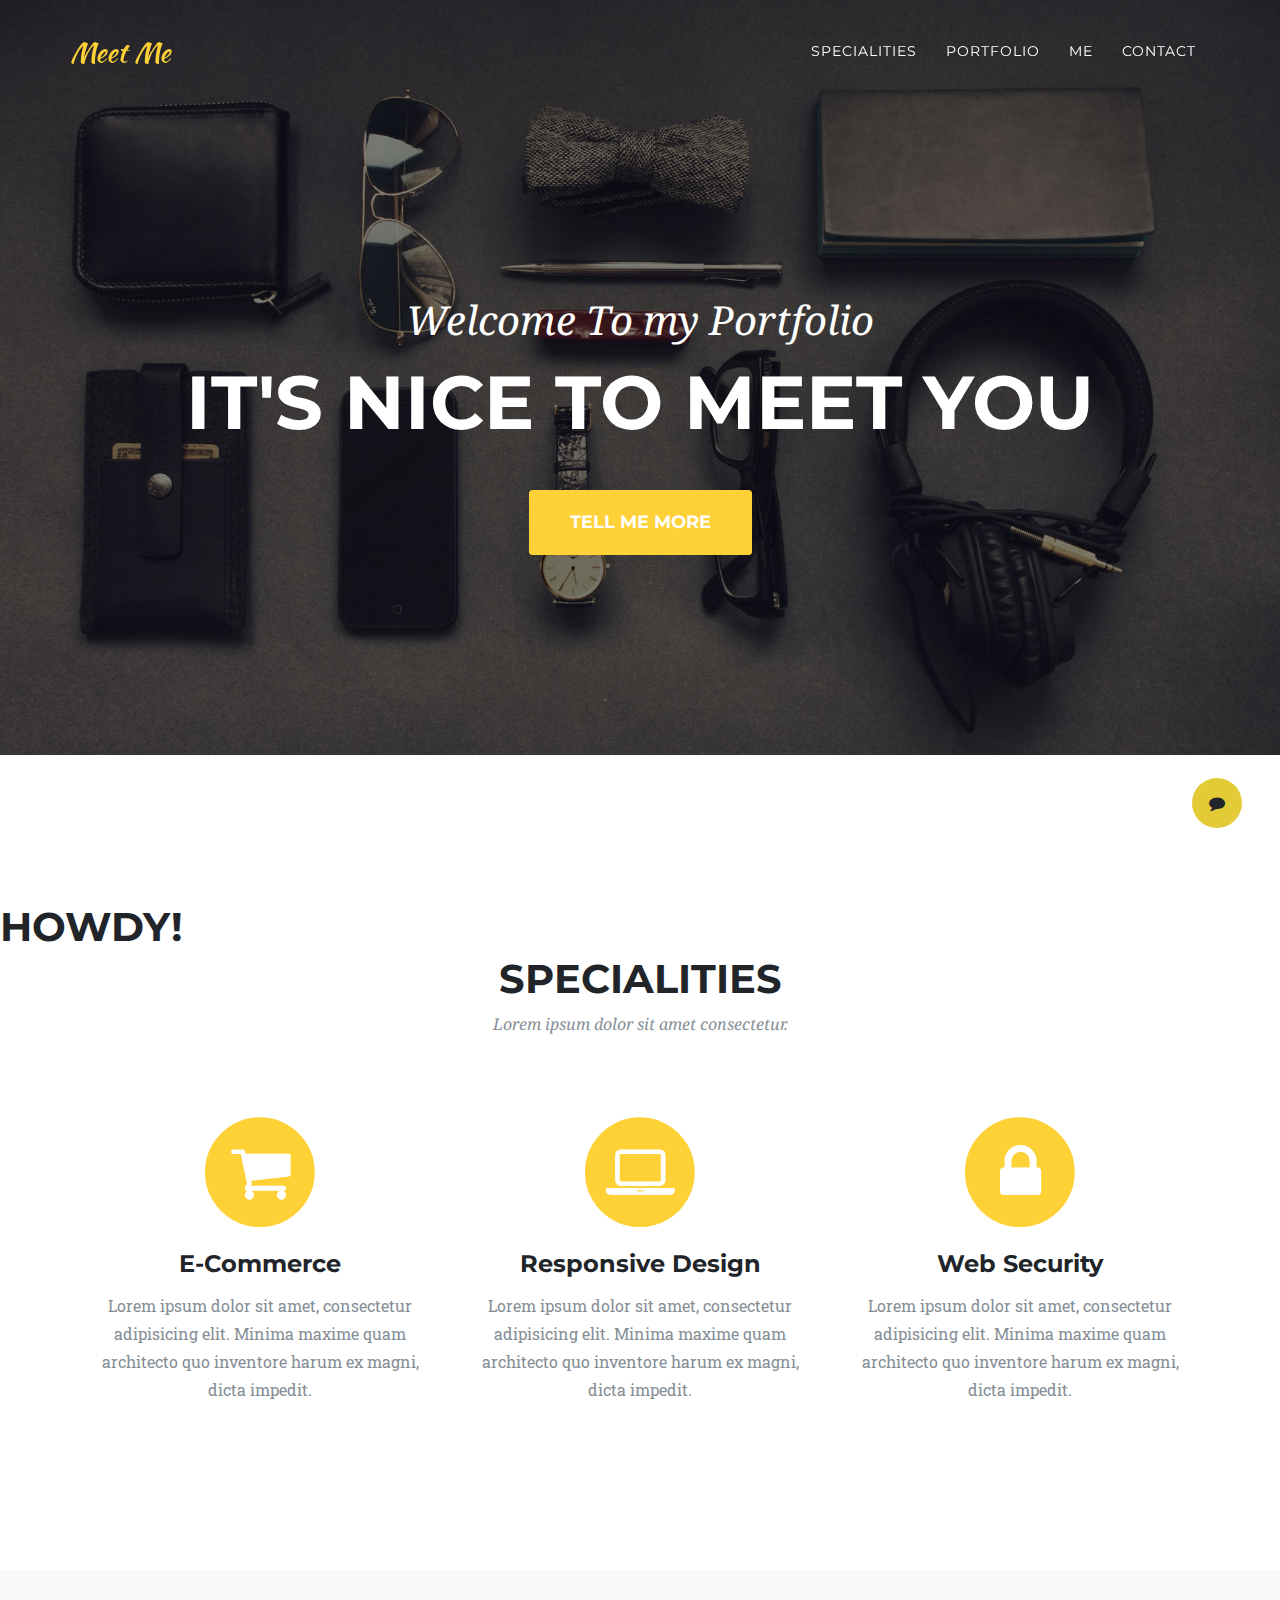
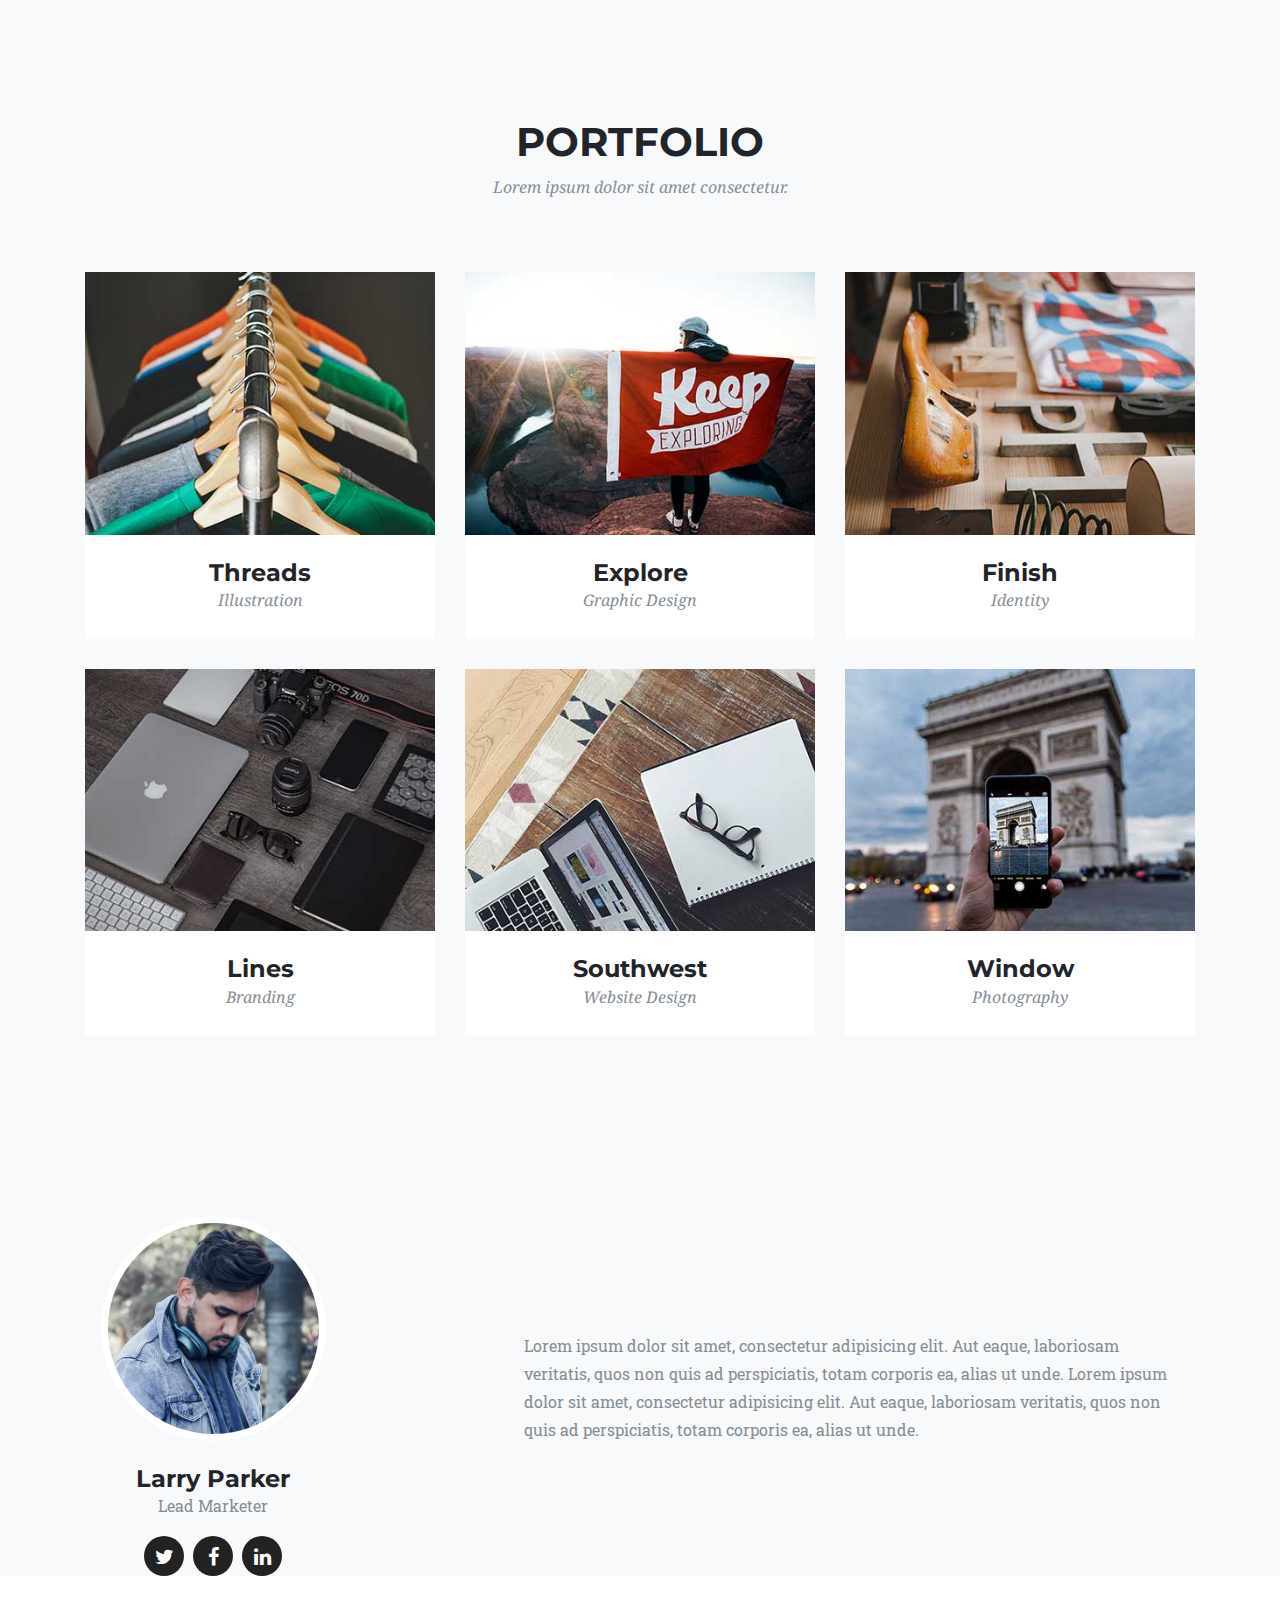
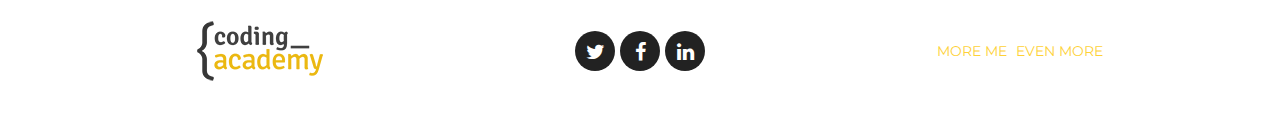
==== commit 854fdcd5: "Added h1" ====
--- a/index.html
+++ b/index.html
@@ -81,6 +81,7 @@
   <!-- Services -->
   <a name="services"></a>
   <section>
+    <h1>Howdy!</h1>
     <div class="container">
       <div class="row">
         <div class="col-lg-12 text-center">
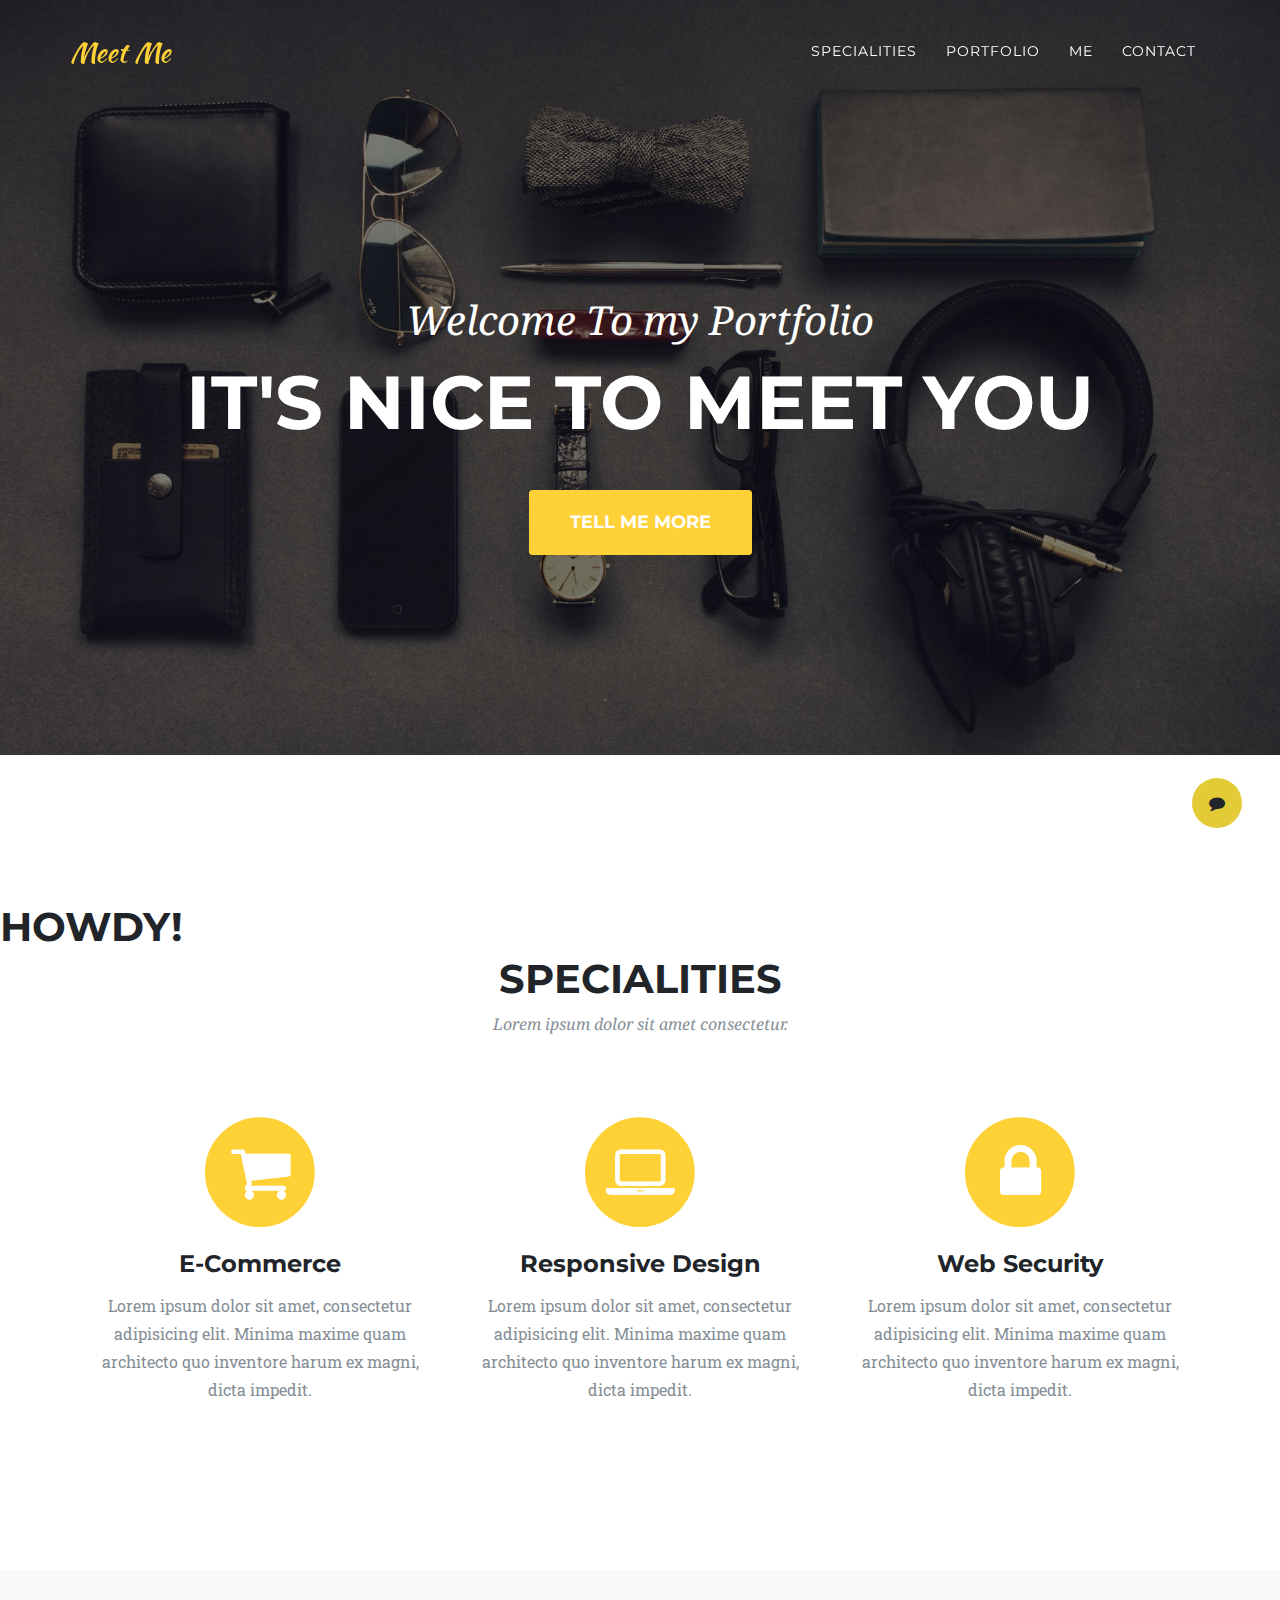
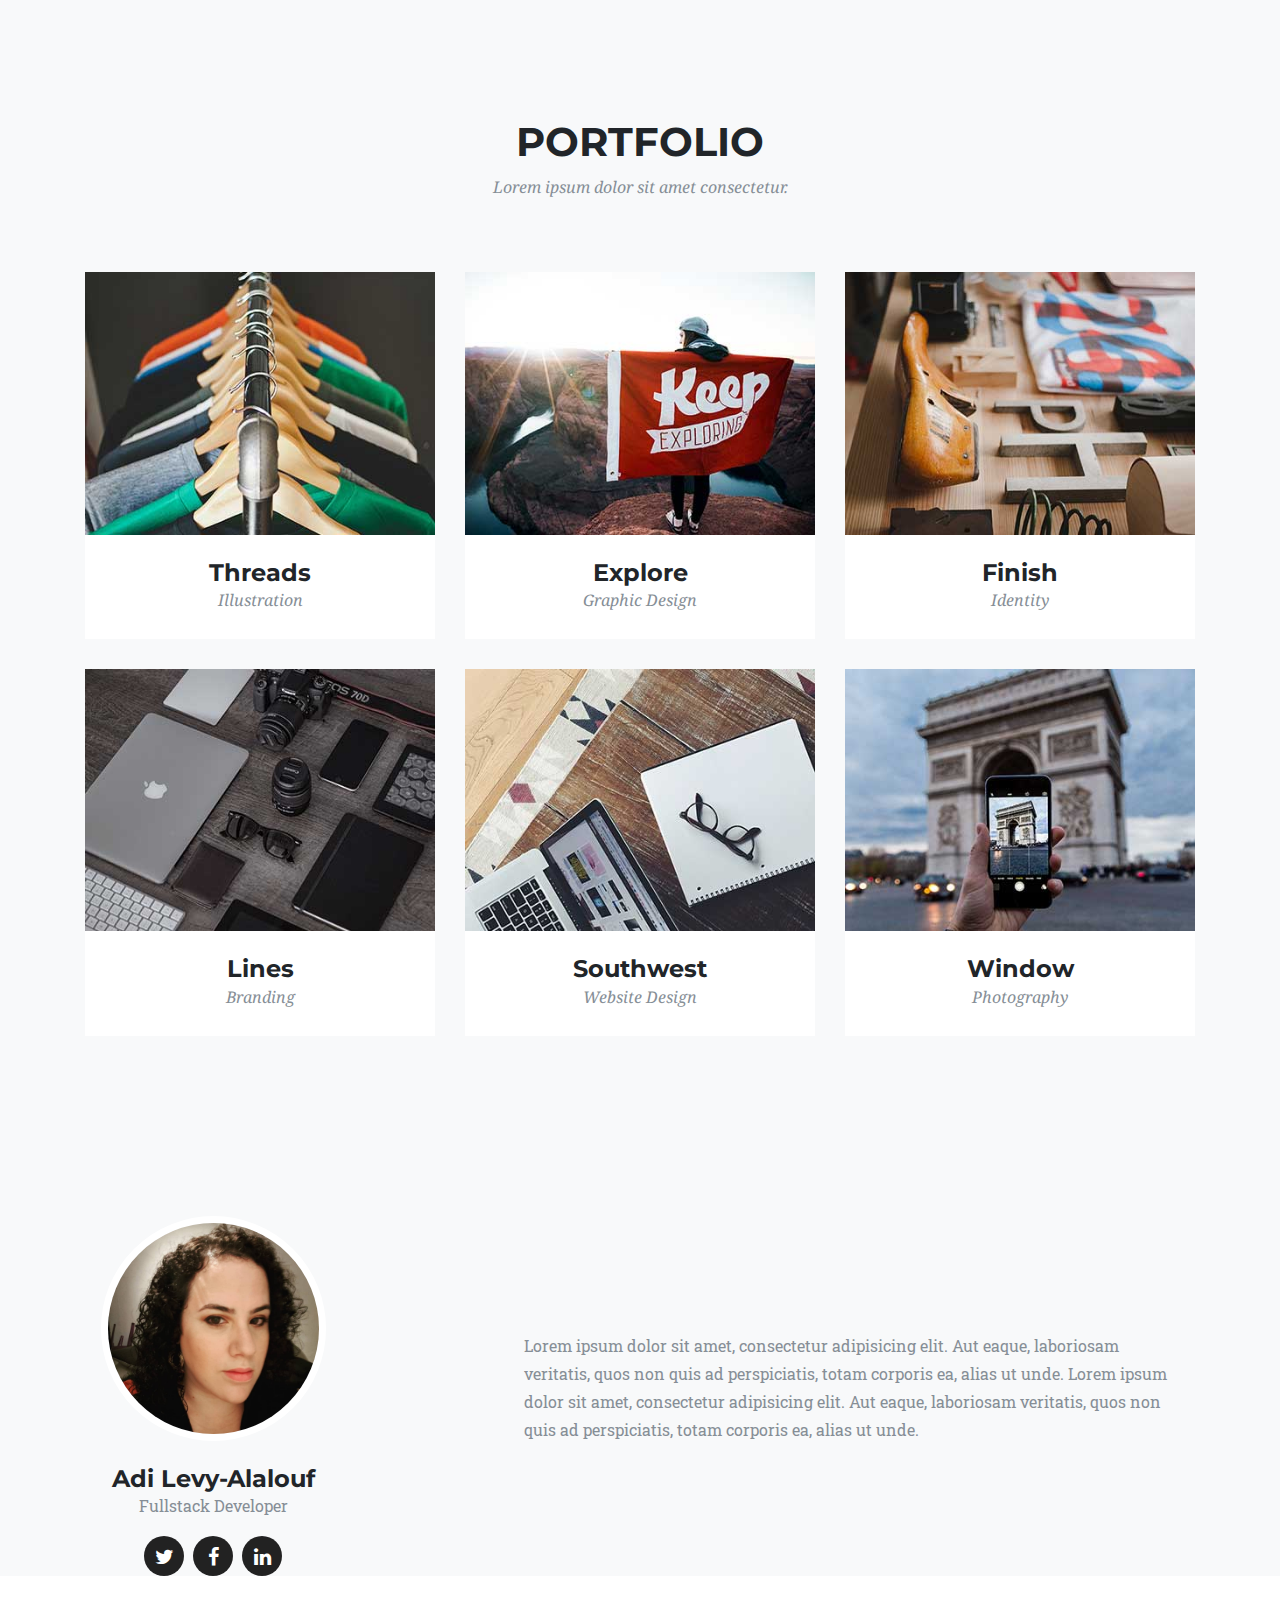
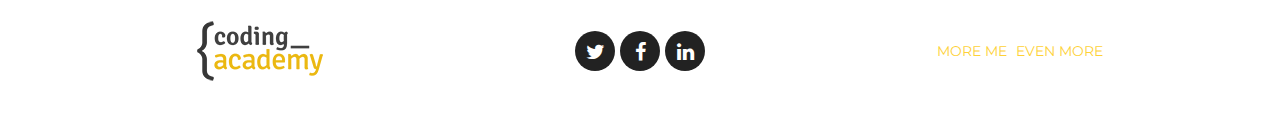
==== commit 36cf947a: "Updated personal data" ====
--- a/index.html
+++ b/index.html
@@ -228,22 +228,22 @@
     <div class="row">
       <div class="col-sm-4">
         <div class="team-member">
-          <img class="mx-auto rounded-circle" src="img/team/2.jpg" alt="">
-          <h4>Larry Parker</h4>
-          <p class="text-muted">Lead Marketer</p>
+          <img class="mx-auto rounded-circle" src="img/team/adi.jpg" alt="">
+          <h4>Adi Levy-Alalouf</h4>
+          <p class="text-muted">Fullstack Developer</p>
           <ul class="list-inline social-buttons">
             <li class="list-inline-item">
-              <a href="#">
+              <a href="https://twitter.com/blue_vixen" target="_blank">
                 <i class="fa fa-twitter"></i>
               </a>
             </li>
             <li class="list-inline-item">
-              <a href="#">
+              <a href="https://www.facebook.com/adi.levy" target="_blank">
                 <i class="fa fa-facebook"></i>
               </a>
             </li>
             <li class="list-inline-item">
-              <a href="#">
+              <a href="https://www.linkedin.com/in/adi-levy-alalouf/" target="_blank">
                 <i class="fa fa-linkedin"></i>
               </a>
             </li>
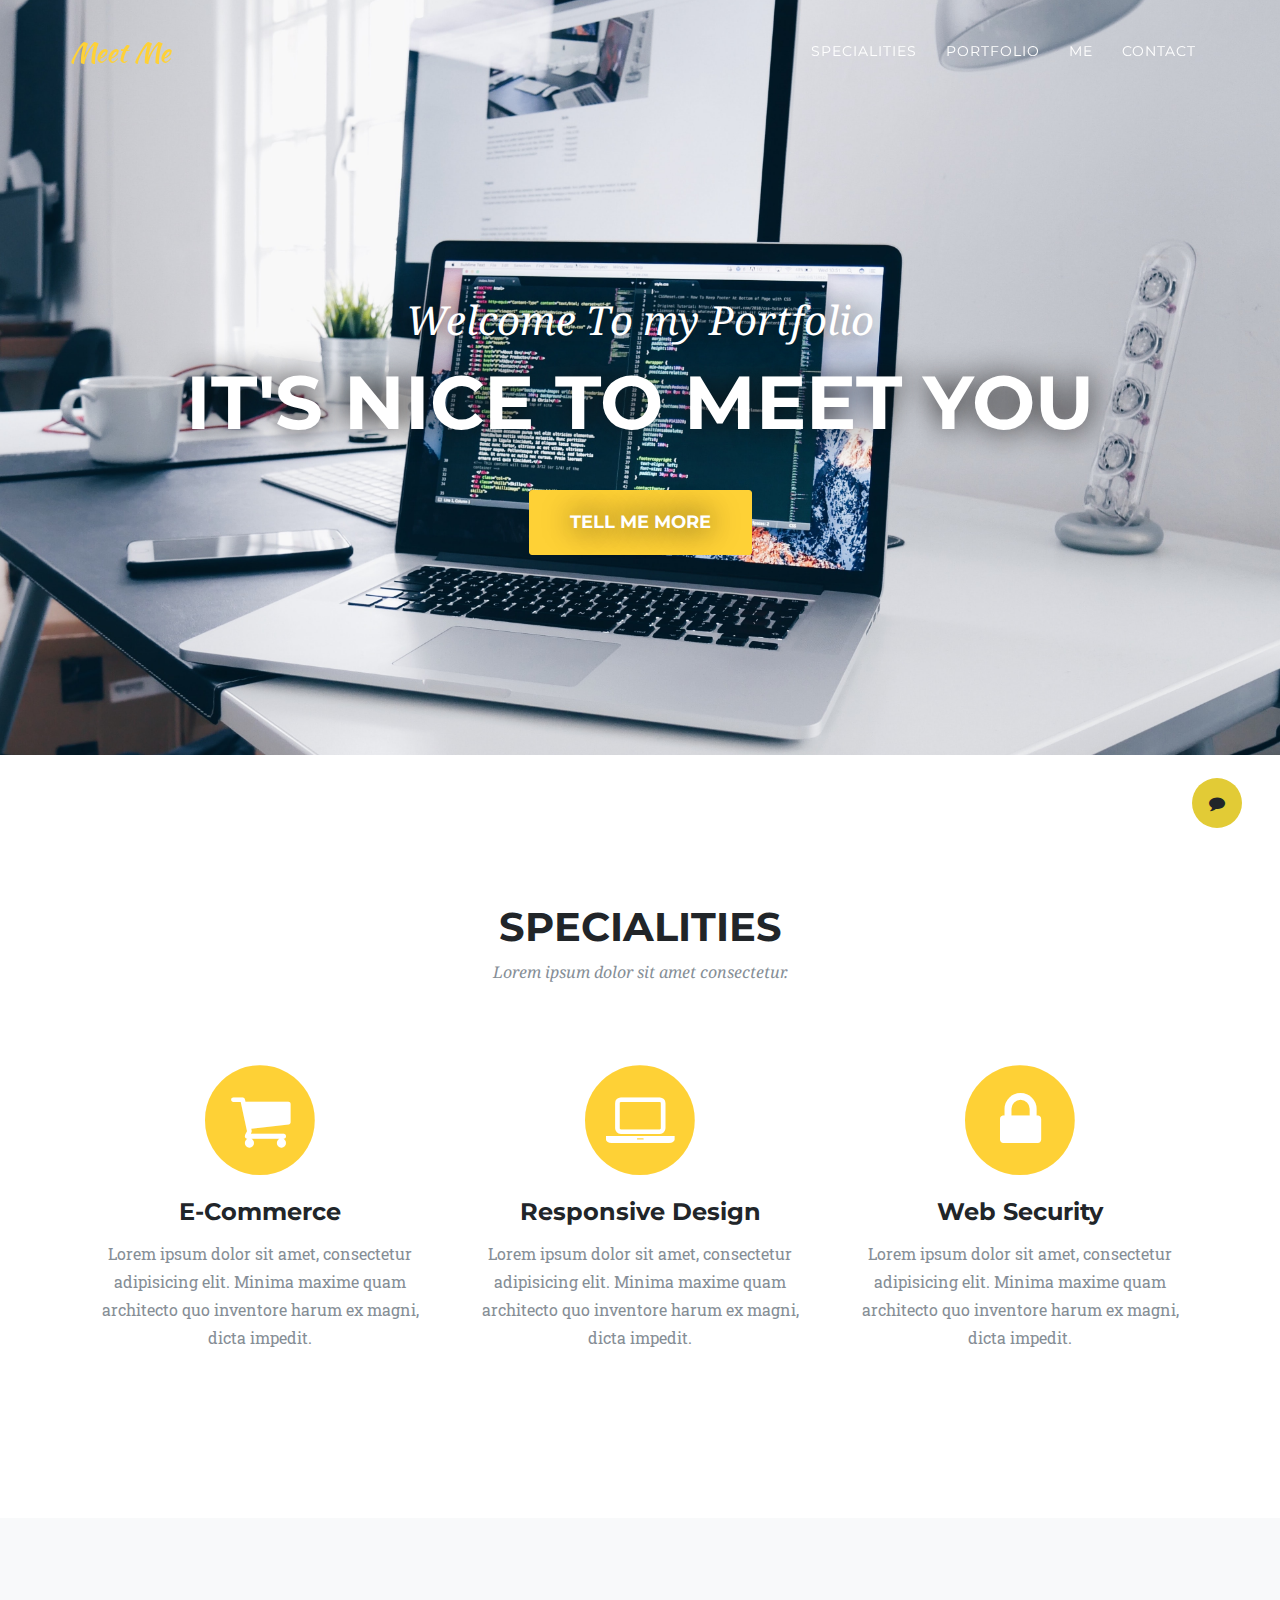
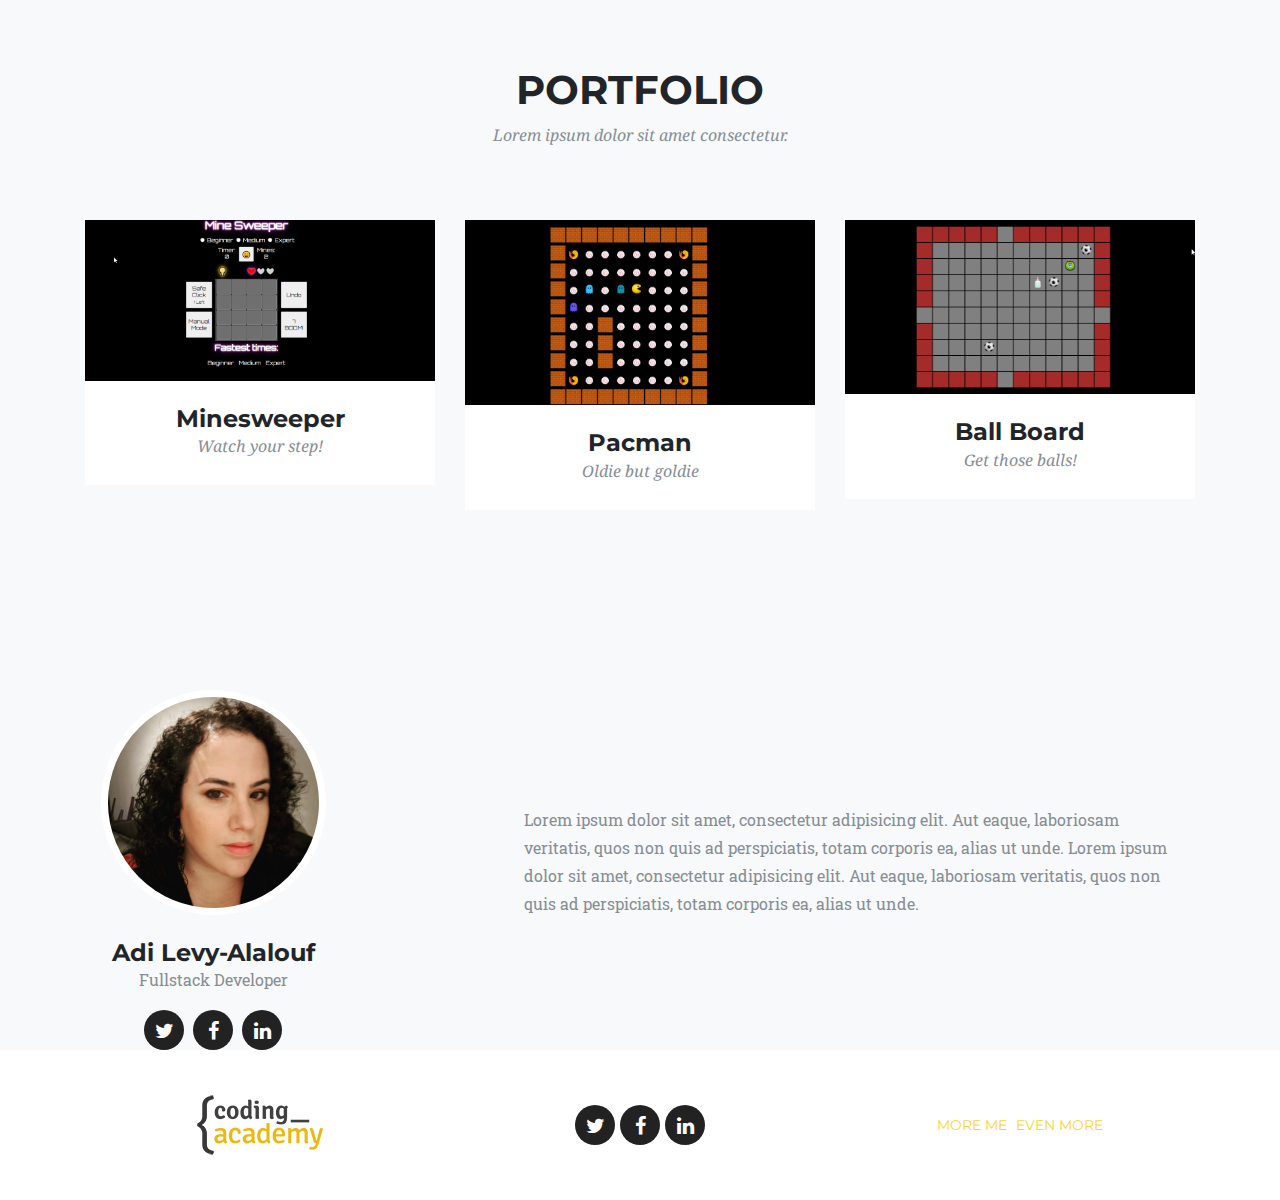
==== commit b12e2733: "Rendered gallery and changed header design" ====
--- a/index.html
+++ b/index.html
@@ -81,7 +81,6 @@
   <!-- Services -->
   <a name="services"></a>
   <section>
-    <h1>Howdy!</h1>
     <div class="container">
       <div class="row">
         <div class="col-lg-12 text-center">
@@ -124,6 +123,7 @@
     </div>
   </section>
 
+
   <!-- Portfolio Grid -->
   <section class="bg-light" id="portfolio">
     <div class="container">
@@ -133,19 +133,19 @@
           <h3 class="section-subheading text-muted">Lorem ipsum dolor sit amet consectetur.</h3>
         </div>
       </div>
-      <div class="row">
-        <div class="col-md-4 col-sm-6 portfolio-item">
+      <div class="row gallery">
+        <!-- <div class="col-md-4 col-sm-6 portfolio-item">
           <a class="portfolio-link" data-toggle="modal" href="#portfolioModal1">
             <div class="portfolio-hover">
               <div class="portfolio-hover-content">
                 <i class="fa fa-plus fa-3x"></i>
               </div>
             </div>
-            <img class="img-fluid" src="img/portfolio/01-thumbnail.jpg" alt="">
+            <img class="img-fluid" src="img/portfolio/minesweeper.png" alt="minesweeper">
           </a>
           <div class="portfolio-caption">
-            <h4>Threads</h4>
-            <p class="text-muted">Illustration</p>
+            <h4>Minesweeper</h4>
+            <p class="text-muted">Watch your step</p>
           </div>
         </div>
         <div class="col-md-4 col-sm-6 portfolio-item">
@@ -217,8 +217,9 @@
             <h4>Window</h4>
             <p class="text-muted">Photography</p>
           </div>
-        </div>
-      </div>
+        </div> -->
+      </div>
+      <!--Row closing div-->
     </div>
   </section>
 
@@ -542,6 +543,7 @@
   <script src="vendor/jquery-easing/jquery.easing.min.js"></script>
 
   <!-- Custom scripts for this template -->
+  <script src="js/gallery-service.js"></script>
   <script src="js/ca-gallery.js"></script>
   <script src="js/offCanvas.js"></script>
   <script src="js/main.js"></script>
--- a/css/ca-gallery.css
+++ b/css/ca-gallery.css
@@ -189,8 +189,13 @@
 }
 header.masthead {
     text-align: center;
-    color: white;
-    background-image: url("../img/header-bg.jpg");
+    color: #FFFFFF;
+    background: #912C22;
+    text-shadow: 0 0 10px #FFFFFF;
+    text-shadow: 0 0 30px #0e0c0c;
+
+    background-image: url("../img/header-bg2.jpg");
+    /* opacity: 0.7; */
     background-repeat: no-repeat;
     background-attachment: scroll;
     background-position: center center;
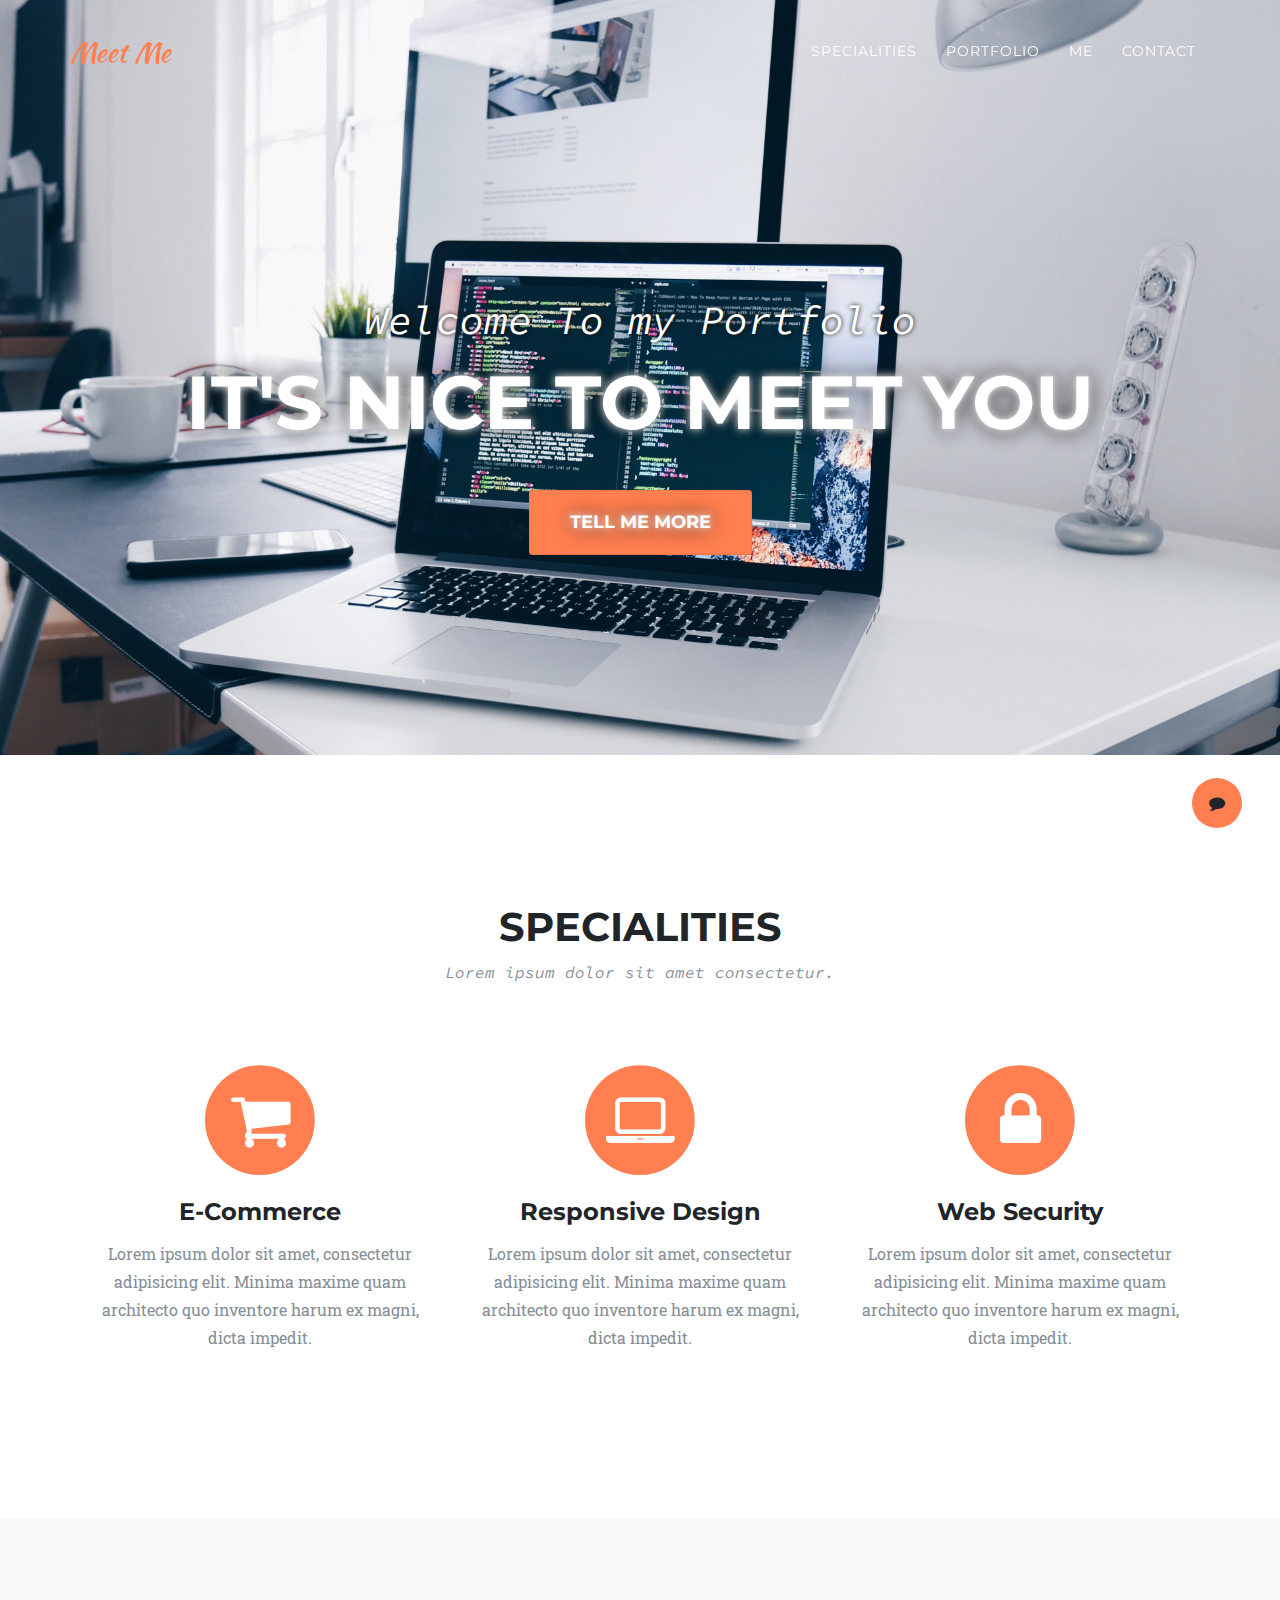
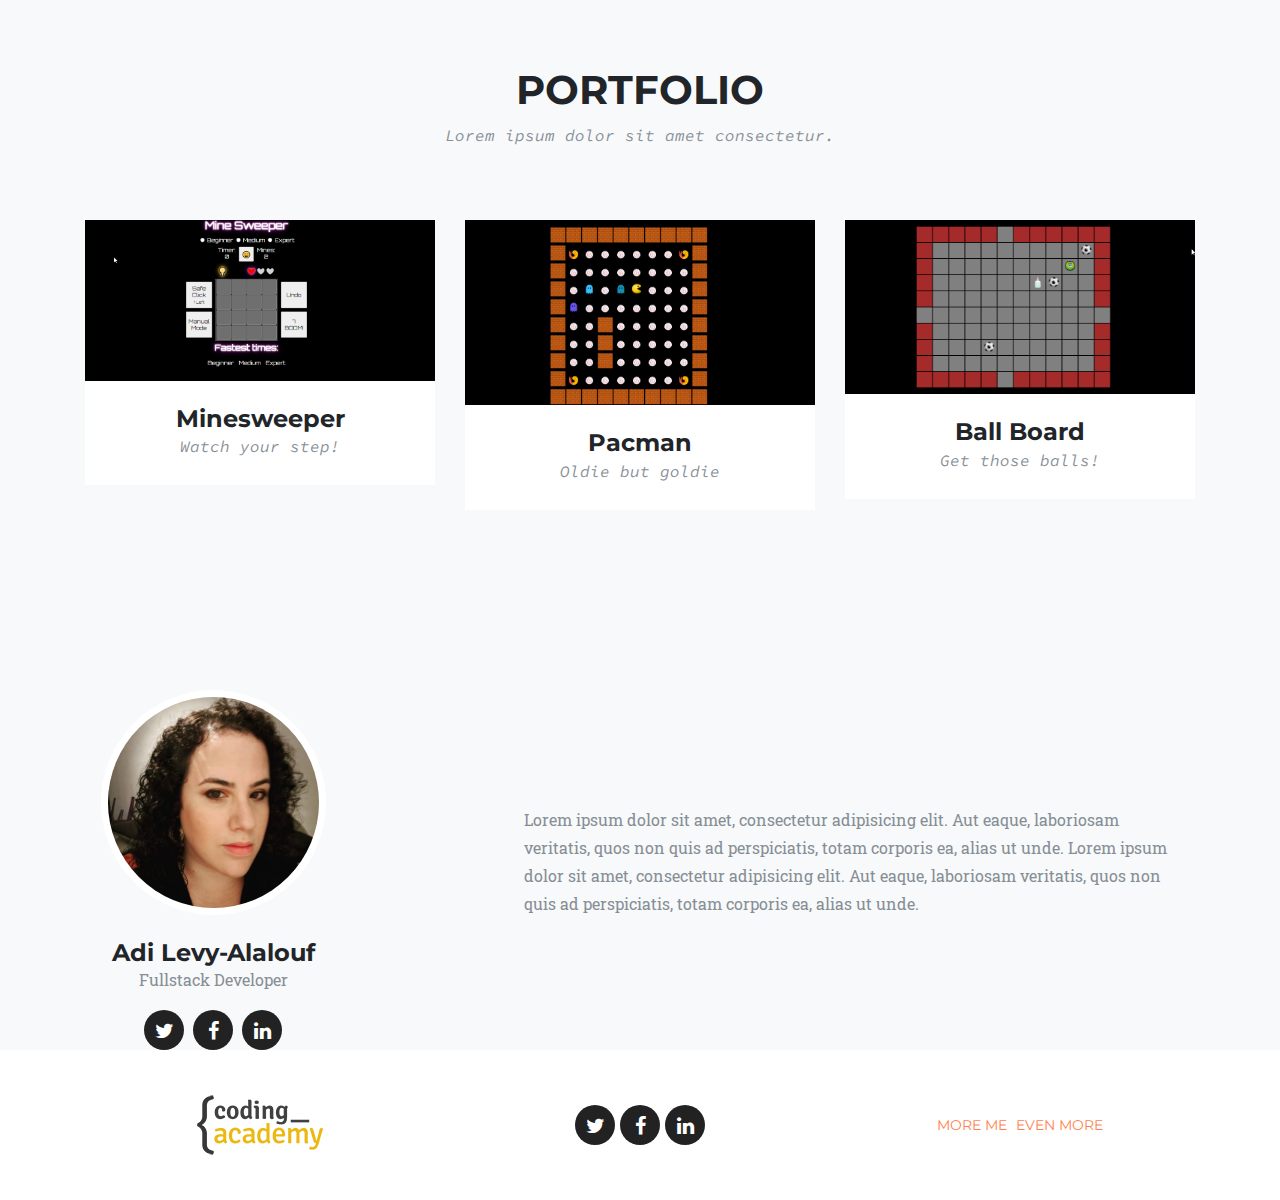
==== commit 47c877cf: "Changed the styling" ====
--- a/index.html
+++ b/index.html
@@ -20,6 +20,9 @@
   <link href='https://fonts.googleapis.com/css?family=Droid+Serif:400,700,400italic,700italic' rel='stylesheet'
     type='text/css'>
   <link href='https://fonts.googleapis.com/css?family=Roboto+Slab:400,100,300,700' rel='stylesheet' type='text/css'>
+  <link rel="preconnect" href="https://fonts.googleapis.com">
+  <link rel="preconnect" href="https://fonts.gstatic.com" crossorigin>
+  <link href="https://fonts.googleapis.com/css2?family=Source+Code+Pro&display=swap" rel="stylesheet">
 
   <!-- Custom styles for this template -->
   <link href="css/ca-gallery.css" rel="stylesheet">
@@ -35,6 +38,24 @@
     <!-- Contact -->
     <section>
       <h4>Contact Me</h4>
+      <form>
+        <div class="form-group">
+          <label for="email" class="col-form-label col-form-label-sm">Your E-mail</label><br>
+          <input type="email" class="contact-email" name="email" placeholder="name@example.com">
+        </div>
+        <div class="form-group">
+          <label for="subject" class="col-form-label col-form-label-sm">Subject</label><br>
+          <input type="text" class="contact-subj" name="subject" placeholder="Type subject here">
+        </div>
+        <div class="form-group">
+          <label for="msg-body" class="col-form-label col-form-label-sm">Your message:</label><br>
+          <textarea name="msg-body" class="contact-msg" placeholder="Type message here"></textarea>
+        </div>
+        <button type="button" class="btn btn-primary" onclick="onSubmitForm()">Submit</button>
+
+
+      </form>
+
     </section>
 
   </aside>
@@ -134,90 +155,6 @@
         </div>
       </div>
       <div class="row gallery">
-        <!-- <div class="col-md-4 col-sm-6 portfolio-item">
-          <a class="portfolio-link" data-toggle="modal" href="#portfolioModal1">
-            <div class="portfolio-hover">
-              <div class="portfolio-hover-content">
-                <i class="fa fa-plus fa-3x"></i>
-              </div>
-            </div>
-            <img class="img-fluid" src="img/portfolio/minesweeper.png" alt="minesweeper">
-          </a>
-          <div class="portfolio-caption">
-            <h4>Minesweeper</h4>
-            <p class="text-muted">Watch your step</p>
-          </div>
-        </div>
-        <div class="col-md-4 col-sm-6 portfolio-item">
-          <a class="portfolio-link" data-toggle="modal" href="#portfolioModal2">
-            <div class="portfolio-hover">
-              <div class="portfolio-hover-content">
-                <i class="fa fa-plus fa-3x"></i>
-              </div>
-            </div>
-            <img class="img-fluid" src="img/portfolio/02-thumbnail.jpg" alt="">
-          </a>
-          <div class="portfolio-caption">
-            <h4>Explore</h4>
-            <p class="text-muted">Graphic Design</p>
-          </div>
-        </div>
-        <div class="col-md-4 col-sm-6 portfolio-item">
-          <a class="portfolio-link" data-toggle="modal" href="#portfolioModal3">
-            <div class="portfolio-hover">
-              <div class="portfolio-hover-content">
-                <i class="fa fa-plus fa-3x"></i>
-              </div>
-            </div>
-            <img class="img-fluid" src="img/portfolio/03-thumbnail.jpg" alt="">
-          </a>
-          <div class="portfolio-caption">
-            <h4>Finish</h4>
-            <p class="text-muted">Identity</p>
-          </div>
-        </div>
-        <div class="col-md-4 col-sm-6 portfolio-item">
-          <a class="portfolio-link" data-toggle="modal" href="#portfolioModal4">
-            <div class="portfolio-hover">
-              <div class="portfolio-hover-content">
-                <i class="fa fa-plus fa-3x"></i>
-              </div>
-            </div>
-            <img class="img-fluid" src="img/portfolio/04-thumbnail.jpg" alt="">
-          </a>
-          <div class="portfolio-caption">
-            <h4>Lines</h4>
-            <p class="text-muted">Branding</p>
-          </div>
-        </div>
-        <div class="col-md-4 col-sm-6 portfolio-item">
-          <a class="portfolio-link" data-toggle="modal" href="#portfolioModal5">
-            <div class="portfolio-hover">
-              <div class="portfolio-hover-content">
-                <i class="fa fa-plus fa-3x"></i>
-              </div>
-            </div>
-            <img class="img-fluid" src="img/portfolio/05-thumbnail.jpg" alt="">
-          </a>
-          <div class="portfolio-caption">
-            <h4>Southwest</h4>
-            <p class="text-muted">Website Design</p>
-          </div>
-        </div>
-        <div class="col-md-4 col-sm-6 portfolio-item">
-          <a class="portfolio-link" data-toggle="modal" href="#portfolioModal6">
-            <div class="portfolio-hover">
-              <div class="portfolio-hover-content">
-                <i class="fa fa-plus fa-3x"></i>
-              </div>
-            </div>
-            <img class="img-fluid" src="img/portfolio/06-thumbnail.jpg" alt="">
-          </a>
-          <div class="portfolio-caption">
-            <h4>Window</h4>
-            <p class="text-muted">Photography</p>
-          </div>
-        </div> -->
       </div>
       <!--Row closing div-->
     </div>
@@ -320,22 +257,6 @@
             <div class="col-lg-8 mx-auto">
               <div class="modal-body">
                 <!-- Project Details Go Here -->
-                <h2>Project Name</h2>
-                <p class="item-intro text-muted">Lorem ipsum dolor sit amet consectetur.</p>
-                <img class="img-fluid d-block mx-auto" src="img/portfolio/01-full.jpg" alt="">
-                <p>Use this area to describe your project. Lorem ipsum dolor sit amet, consectetur adipisicing elit. Est
-                  blanditiis
-                  dolorem culpa incidunt minus dignissimos deserunt repellat aperiam quasi sunt officia expedita beatae
-                  cupiditate,
-                  maiores repudiandae, nostrum, reiciendis facere nemo!</p>
-                <ul class="list-inline">
-                  <li>Date: January 2017</li>
-                  <li>Client: Threads</li>
-                  <li>Category: Illustration</li>
-                </ul>
-                <button class="btn btn-primary" data-dismiss="modal" type="button">
-                  <i class="fa fa-times"></i>
-                  Close Project</button>
               </div>
             </div>
           </div>
@@ -344,195 +265,7 @@
     </div>
   </div>
 
-  <!-- Modal 2 -->
-  <div class="portfolio-modal modal fade" id="portfolioModal2" tabindex="-1" role="dialog" aria-hidden="true">
-    <div class="modal-dialog">
-      <div class="modal-content">
-        <div class="close-modal" data-dismiss="modal">
-          <div class="lr">
-            <div class="rl"></div>
-          </div>
-        </div>
-        <div class="container">
-          <div class="row">
-            <div class="col-lg-8 mx-auto">
-              <div class="modal-body">
-                <!-- Project Details Go Here -->
-                <h2>Project Name</h2>
-                <p class="item-intro text-muted">Lorem ipsum dolor sit amet consectetur.</p>
-                <img class="img-fluid d-block mx-auto" src="img/portfolio/02-full.jpg" alt="">
-                <p>Use this area to describe your project. Lorem ipsum dolor sit amet, consectetur adipisicing elit. Est
-                  blanditiis
-                  dolorem culpa incidunt minus dignissimos deserunt repellat aperiam quasi sunt officia expedita beatae
-                  cupiditate,
-                  maiores repudiandae, nostrum, reiciendis facere nemo!</p>
-                <ul class="list-inline">
-                  <li>Date: January 2017</li>
-                  <li>Client: Explore</li>
-                  <li>Category: Graphic Design</li>
-                </ul>
-                <button class="btn btn-primary" data-dismiss="modal" type="button">
-                  <i class="fa fa-times"></i>
-                  Close Project</button>
-              </div>
-            </div>
-          </div>
-        </div>
-      </div>
-    </div>
-  </div>
-
-  <!-- Modal 3 -->
-  <div class="portfolio-modal modal fade" id="portfolioModal3" tabindex="-1" role="dialog" aria-hidden="true">
-    <div class="modal-dialog">
-      <div class="modal-content">
-        <div class="close-modal" data-dismiss="modal">
-          <div class="lr">
-            <div class="rl"></div>
-          </div>
-        </div>
-        <div class="container">
-          <div class="row">
-            <div class="col-lg-8 mx-auto">
-              <div class="modal-body">
-                <!-- Project Details Go Here -->
-                <h2>Project Name</h2>
-                <p class="item-intro text-muted">Lorem ipsum dolor sit amet consectetur.</p>
-                <img class="img-fluid d-block mx-auto" src="img/portfolio/03-full.jpg" alt="">
-                <p>Use this area to describe your project. Lorem ipsum dolor sit amet, consectetur adipisicing elit. Est
-                  blanditiis
-                  dolorem culpa incidunt minus dignissimos deserunt repellat aperiam quasi sunt officia expedita beatae
-                  cupiditate,
-                  maiores repudiandae, nostrum, reiciendis facere nemo!</p>
-                <ul class="list-inline">
-                  <li>Date: January 2017</li>
-                  <li>Client: Finish</li>
-                  <li>Category: Identity</li>
-                </ul>
-                <button class="btn btn-primary" data-dismiss="modal" type="button">
-                  <i class="fa fa-times"></i>
-                  Close Project</button>
-              </div>
-            </div>
-          </div>
-        </div>
-      </div>
-    </div>
-  </div>
-
-  <!-- Modal 4 -->
-  <div class="portfolio-modal modal fade" id="portfolioModal4" tabindex="-1" role="dialog" aria-hidden="true">
-    <div class="modal-dialog">
-      <div class="modal-content">
-        <div class="close-modal" data-dismiss="modal">
-          <div class="lr">
-            <div class="rl"></div>
-          </div>
-        </div>
-        <div class="container">
-          <div class="row">
-            <div class="col-lg-8 mx-auto">
-              <div class="modal-body">
-                <!-- Project Details Go Here -->
-                <h2>Project Name</h2>
-                <p class="item-intro text-muted">Lorem ipsum dolor sit amet consectetur.</p>
-                <img class="img-fluid d-block mx-auto" src="img/portfolio/04-full.jpg" alt="">
-                <p>Use this area to describe your project. Lorem ipsum dolor sit amet, consectetur adipisicing elit. Est
-                  blanditiis
-                  dolorem culpa incidunt minus dignissimos deserunt repellat aperiam quasi sunt officia expedita beatae
-                  cupiditate,
-                  maiores repudiandae, nostrum, reiciendis facere nemo!</p>
-                <ul class="list-inline">
-                  <li>Date: January 2017</li>
-                  <li>Client: Lines</li>
-                  <li>Category: Branding</li>
-                </ul>
-                <button class="btn btn-primary" data-dismiss="modal" type="button">
-                  <i class="fa fa-times"></i>
-                  Close Project</button>
-              </div>
-            </div>
-          </div>
-        </div>
-      </div>
-    </div>
-  </div>
-
-  <!-- Modal 5 -->
-  <div class="portfolio-modal modal fade" id="portfolioModal5" tabindex="-1" role="dialog" aria-hidden="true">
-    <div class="modal-dialog">
-      <div class="modal-content">
-        <div class="close-modal" data-dismiss="modal">
-          <div class="lr">
-            <div class="rl"></div>
-          </div>
-        </div>
-        <div class="container">
-          <div class="row">
-            <div class="col-lg-8 mx-auto">
-              <div class="modal-body">
-                <!-- Project Details Go Here -->
-                <h2>Project Name</h2>
-                <p class="item-intro text-muted">Lorem ipsum dolor sit amet consectetur.</p>
-                <img class="img-fluid d-block mx-auto" src="img/portfolio/05-full.jpg" alt="">
-                <p>Use this area to describe your project. Lorem ipsum dolor sit amet, consectetur adipisicing elit. Est
-                  blanditiis
-                  dolorem culpa incidunt minus dignissimos deserunt repellat aperiam quasi sunt officia expedita beatae
-                  cupiditate,
-                  maiores repudiandae, nostrum, reiciendis facere nemo!</p>
-                <ul class="list-inline">
-                  <li>Date: January 2017</li>
-                  <li>Client: Southwest</li>
-                  <li>Category: Website Design</li>
-                </ul>
-                <button class="btn btn-primary" data-dismiss="modal" type="button">
-                  <i class="fa fa-times"></i>
-                  Close Project</button>
-              </div>
-            </div>
-          </div>
-        </div>
-      </div>
-    </div>
-  </div>
-
-  <!-- Modal 6 -->
-  <div class="portfolio-modal modal fade" id="portfolioModal6" tabindex="-1" role="dialog" aria-hidden="true">
-    <div class="modal-dialog">
-      <div class="modal-content">
-        <div class="close-modal" data-dismiss="modal">
-          <div class="lr">
-            <div class="rl"></div>
-          </div>
-        </div>
-        <div class="container">
-          <div class="row">
-            <div class="col-lg-8 mx-auto">
-              <div class="modal-body">
-                <!-- Project Details Go Here -->
-                <h2>Project Name</h2>
-                <p class="item-intro text-muted">Lorem ipsum dolor sit amet consectetur.</p>
-                <img class="img-fluid d-block mx-auto" src="img/portfolio/06-full.jpg" alt="">
-                <p>Use this area to describe your project. Lorem ipsum dolor sit amet, consectetur adipisicing elit. Est
-                  blanditiis
-                  dolorem culpa incidunt minus dignissimos deserunt repellat aperiam quasi sunt officia expedita beatae
-                  cupiditate,
-                  maiores repudiandae, nostrum, reiciendis facere nemo!</p>
-                <ul class="list-inline">
-                  <li>Date: January 2017</li>
-                  <li>Client: Window</li>
-                  <li>Category: Photography</li>
-                </ul>
-                <button class="btn btn-primary" data-dismiss="modal" type="button">
-                  <i class="fa fa-times"></i>
-                  Close Project</button>
-              </div>
-            </div>
-          </div>
-        </div>
-      </div>
-    </div>
-  </div>
+
 
   <!-- Bootstrap core JavaScript -->
   <script src="vendor/jquery/jquery.min.js"></script>
--- a/css/ca-gallery.css
+++ b/css/ca-gallery.css
@@ -6,13 +6,13 @@
     line-height: 1.75;
 }
 a {
-    color: #fed136;
+    color: Coral;
 }
 a.active,
 a:active,
 a:focus,
 a:hover {
-    color: #fec503;
+    color: rgb(241, 117, 72);
 }
 h1,
 h2,
@@ -38,7 +38,8 @@
     font-style: italic;
     margin-bottom: 75px;
     text-transform: none;
-    font-family: 'Droid Serif', 'Helvetica Neue', Helvetica, Arial, sans-serif;
+    font-family: 'Source Code Pro', 'Helvetica Neue', Helvetica, Arial, sans-serif;
+    
 }
 @media (min-width: 768px) {
     section {
@@ -46,11 +47,11 @@
     }
 }
 ::-moz-selection {
-    background: #fed136;
+    background: coral;
     text-shadow: none;
 }
 ::selection {
-    background: #fed136;
+    background: coral;
     text-shadow: none;
 }
 img::selection {
@@ -60,7 +61,7 @@
     background: transparent;
 }
 body {
-    -webkit-tap-highlight-color: #fed136;
+    -webkit-tap-highlight-color: coral;
 }
 .offcanvas-btn {
     z-index: 100000;
@@ -69,7 +70,7 @@
     right: 3%;
     height: 50px;
     width: 50px;
-    background: #e2cb36;
+    background: coral;
     border-radius: 50%;
     display: flex;
     justify-content: center;
@@ -84,7 +85,7 @@
 .offcanvas-aside {
     position: fixed;
     height: 100%;
-    background: red;
+    background: blanchedalmond;
     width: 80vw;
     right: -80vw;
     z-index: 10;
@@ -119,7 +120,7 @@
 }
 
 #mainNav {
-    background-color: #222222;
+    background-color: blanchedalmond;
     z-index: 5;
 }
 #mainNav .navbar-toggler {
@@ -129,19 +130,19 @@
     text-transform: uppercase;
     color: white;
     border: 0;
-    background-color: #fed136;
+    background-color: coral;
     font-family: 'Montserrat', 'Helvetica Neue', Helvetica, Arial, sans-serif;
     text-transform: uppercase;
 }
 #mainNav .navbar-brand {
-    color: #fed136;
+    color: coral;
     font-family: 'Kaushan Script', 'Helvetica Neue', Helvetica, Arial, cursive;
 }
 #mainNav .navbar-brand.active,
 #mainNav .navbar-brand:active,
 #mainNav .navbar-brand:focus,
 #mainNav .navbar-brand:hover {
-    color: #fec503;
+    color: rgb(241, 117, 72);
 }
 #mainNav .navbar-nav .nav-item .nav-link {
     font-size: 90%;
@@ -154,7 +155,7 @@
 }
 #mainNav .navbar-nav .nav-item .nav-link.active,
 #mainNav .navbar-nav .nav-item .nav-link:hover {
-    color: #fed136;
+    color: coral;
 }
 @media (min-width: 992px) {
     
@@ -179,7 +180,7 @@
     #mainNav.navbar-shrink {
         padding-top: 0;
         padding-bottom: 0;
-        background-color: #222222;
+        background-color: lightsalmon;
     }
     #mainNav.navbar-shrink .navbar-brand {
         font-size: 1.25em;
@@ -190,9 +191,7 @@
 header.masthead {
     text-align: center;
     color: #FFFFFF;
-    background: #912C22;
-    text-shadow: 0 0 10px #FFFFFF;
-    text-shadow: 0 0 30px #0e0c0c;
+    text-shadow: 0 0 10px #FFFFFF,0 0 20px #0e0c0c;
 
     background-image: url("../img/header-bg2.jpg");
     /* opacity: 0.7; */
@@ -207,13 +206,17 @@
 header.masthead .intro-text {
     padding-top: 150px;
     padding-bottom: 100px;
+    
 }
 header.masthead .intro-text .intro-lead-in {
     font-size: 22px;
     font-style: italic;
     line-height: 22px;
     margin-bottom: 25px;
-    font-family: 'Droid Serif', 'Helvetica Neue', Helvetica, Arial, sans-serif;
+    font-family: 'Source Code Pro', 'Helvetica Neue', Helvetica, Arial, sans-serif;
+    color: #FFFFFF;
+    text-shadow: 0 0 5px #0e0c0c;
+
 }
 header.masthead .intro-text .intro-heading {
     font-size: 50px;
@@ -233,7 +236,7 @@
         font-style: italic;
         line-height: 40px;
         margin-bottom: 25px;
-        font-family: 'Droid Serif', 'Helvetica Neue', Helvetica, Arial, sans-serif;
+        font-family: 'Source Code Pro', 'Helvetica Neue', Helvetica, Arial, sans-serif;
     }
     header.masthead .intro-text .intro-heading {
         font-size: 75px;
@@ -268,7 +271,7 @@
     -moz-transition: all ease 0.5s;
     transition: all ease 0.5s;
     opacity: 0;
-    background: rgba(254, 209, 54, 0.9);
+    background: rgba(241, 117, 72, 0.9);
 }
 #portfolio .portfolio-item .portfolio-link .portfolio-hover:hover {
     opacity: 1;
@@ -305,7 +308,7 @@
     font-size: 16px;
     font-style: italic;
     margin: 0;
-    font-family: 'Droid Serif', 'Helvetica Neue', Helvetica, Arial, sans-serif;
+    font-family: 'Source Code Pro', 'Helvetica Neue', Helvetica, Arial, sans-serif;
 }
 #portfolio * {
     z-index: 2;
@@ -341,7 +344,7 @@
     font-size: 16px;
     font-style: italic;
     margin: 20px 0 30px;
-    font-family: 'Droid Serif', 'Helvetica Neue', Helvetica, Arial, sans-serif;
+    font-family: 'Source Code Pro', 'Helvetica Neue', Helvetica, Arial, sans-serif;
 }
 .portfolio-modal .modal-content ul.list-inline {
     margin-top: 0;
@@ -628,7 +631,7 @@
 ul.social-buttons li a:active,
 ul.social-buttons li a:focus,
 ul.social-buttons li a:hover {
-    background-color: #fed136;
+    background-color: coral;
 }
 .flex-align-center {
     display: flex;
@@ -636,33 +639,33 @@
     align-items: center;
 }
 .text-primary {
-    color: #fed136 !important;
+    color: coral !important;
 }
 .btn-primary {
     font-weight: 700;
     color: white;
-    border-color: #fed136;
-    background-color: #fed136;
+    border-color: coral;
+    background-color: coral;
     font-family: 'Montserrat', 'Helvetica Neue', Helvetica, Arial, sans-serif;
     text-transform: uppercase;
 }
 .btn-primary.focus,
 .btn-primary:focus {
     color: white;
-    border-color: #b48b01;
-    background-color: #fec503;
+    border-color: coral;
+    background-color: coral;
 }
 .btn-primary:hover {
     color: white;
-    border-color: #f6bf01;
-    background-color: #fec503;
+    border-color: rgb(241, 117, 72);
+    background-color: rgb(241, 117, 72);
 }
 .btn-primary.active,
 .btn-primary:active,
 .open > .btn-primary.dropdown-toggle {
     color: white;
-    border-color: #f6bf01;
-    background-color: #fec503;
+    border-color: rgb(241, 117, 72);
+    background-color: rgb(241, 117, 72);
 }
 .btn-primary.active.focus,
 .btn-primary.active:focus,
@@ -674,8 +677,8 @@
 .open > .btn-primary.dropdown-toggle:focus,
 .open > .btn-primary.dropdown-toggle:hover {
     color: white;
-    border-color: #b48b01;
-    background-color: #dcab01;
+    border-color: rgb(241, 117, 72);
+    background-color: rgb(241, 117, 72);
 }
 .btn-primary.active,
 .btn-primary:active,
@@ -691,11 +694,11 @@
 fieldset[disabled] .btn-primary.focus,
 fieldset[disabled] .btn-primary:focus,
 fieldset[disabled] .btn-primary:hover {
-    border-color: #fed136;
-    background-color: #fed136;
+    border-color: rgb(241, 117, 72)6;
+    background-color: rgb(241, 117, 72);
 }
 .btn-primary .badge {
-    color: #fed136;
+    color: rgb(241, 117, 72);
     background-color: white;
 }
 .btn-xl {
@@ -704,21 +707,21 @@
     padding: 20px 40px;
     border-radius: 3px;
     color: white;
-    border-color: #fed136;
-    background-color: #fed136;
+    border-color: rgb(241, 117, 72);
+    background-color: coral;
     font-family: 'Montserrat', 'Helvetica Neue', Helvetica, Arial, sans-serif;
     text-transform: uppercase;
 }
 .btn-xl.focus,
 .btn-xl:focus {
     color: white;
-    border-color: #b48b01;
-    background-color: #fec503;
+    border-color: rgb(241, 117, 72);
+    background-color: rgb(241, 117, 72);
 }
 .btn-xl:hover {
     color: white;
-    border-color: #f6bf01;
-    background-color: #fec503;
+    border-color: rgb(241, 117, 72);
+    background-color: rgb(241, 117, 72);
 }
 .btn-xl.active,
 .btn-xl:active,
@@ -737,8 +740,8 @@
 .open > .btn-xl.dropdown-toggle:focus,
 .open > .btn-xl.dropdown-toggle:hover {
     color: white;
-    border-color: #b48b01;
-    background-color: #dcab01;
+    border-color: rgb(241, 117, 72);
+    background-color: rgb(241, 117, 72);
 }
 .btn-xl.active,
 .btn-xl:active,
@@ -758,7 +761,7 @@
     background-color: #fed136;
 }
 .btn-xl .badge {
-    color: #fed136;
+    color: rgb(241, 117, 72);
     background-color: white;
 }
 
